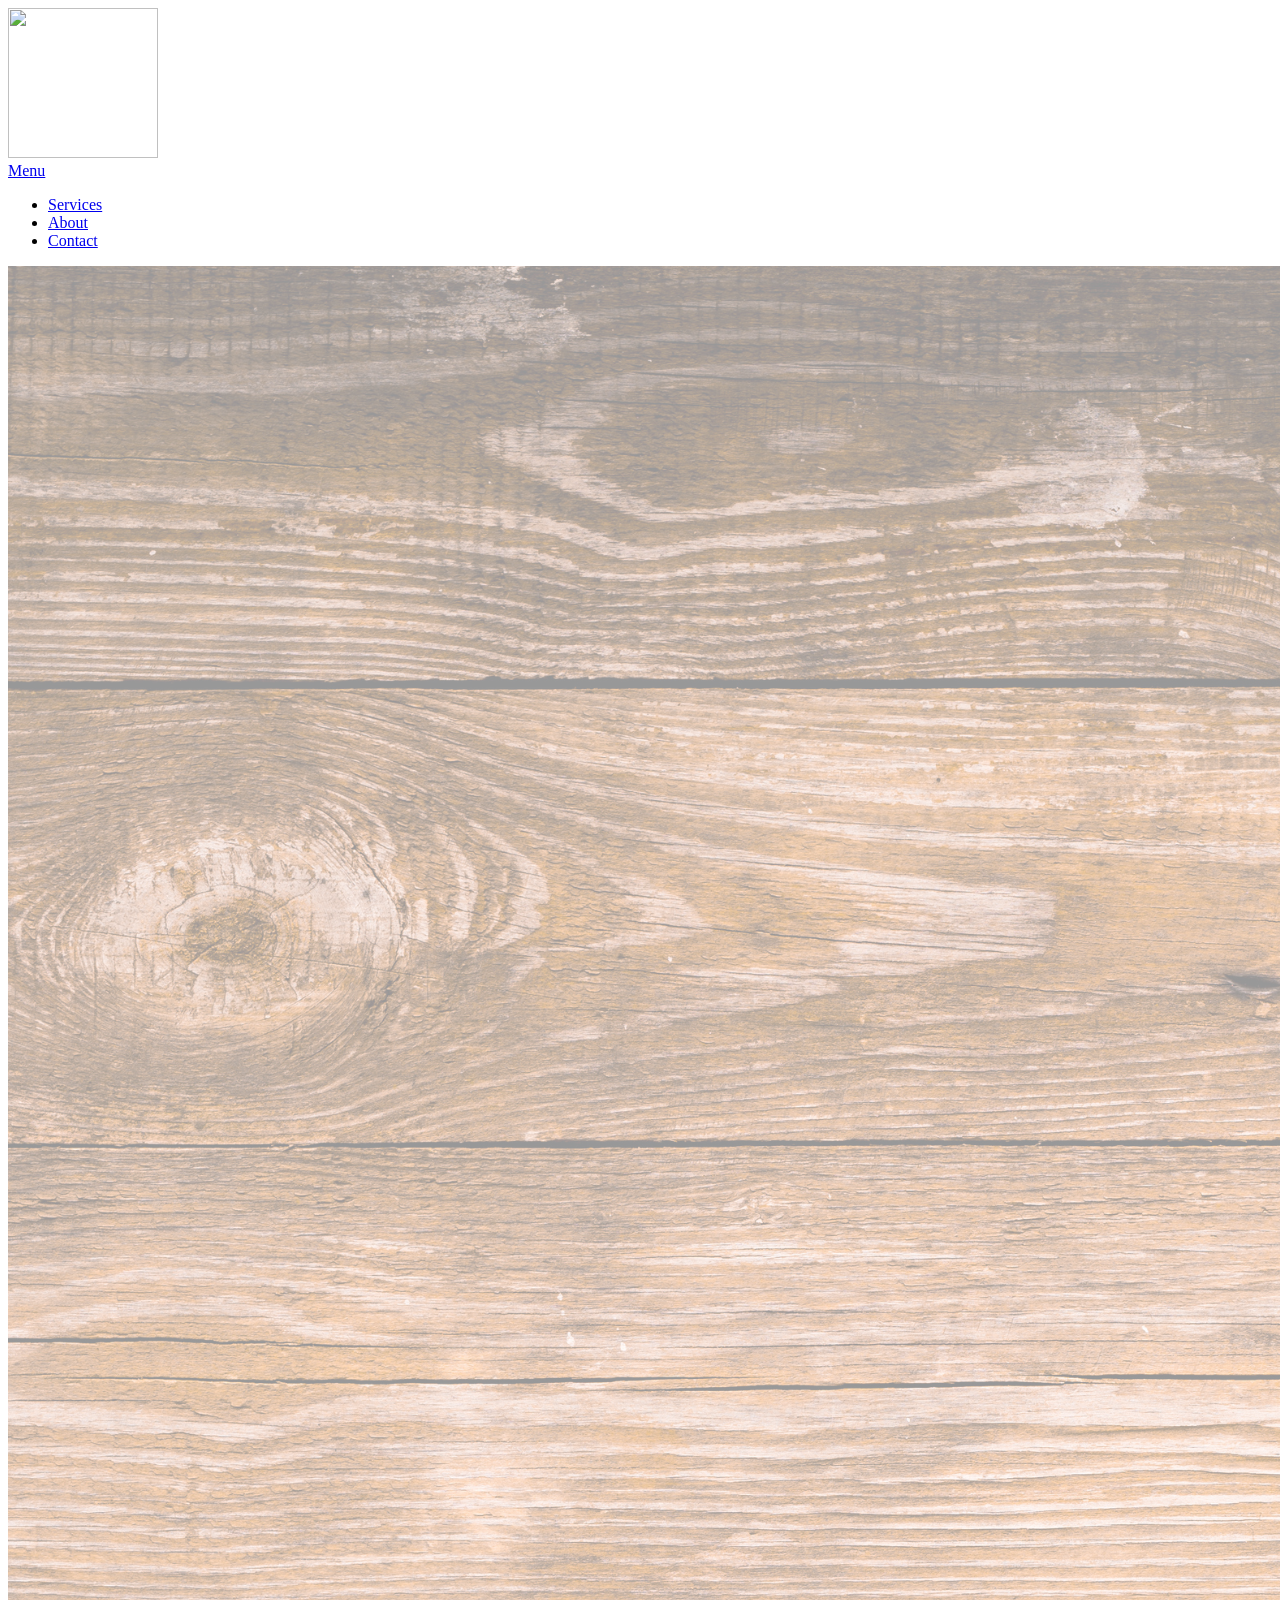
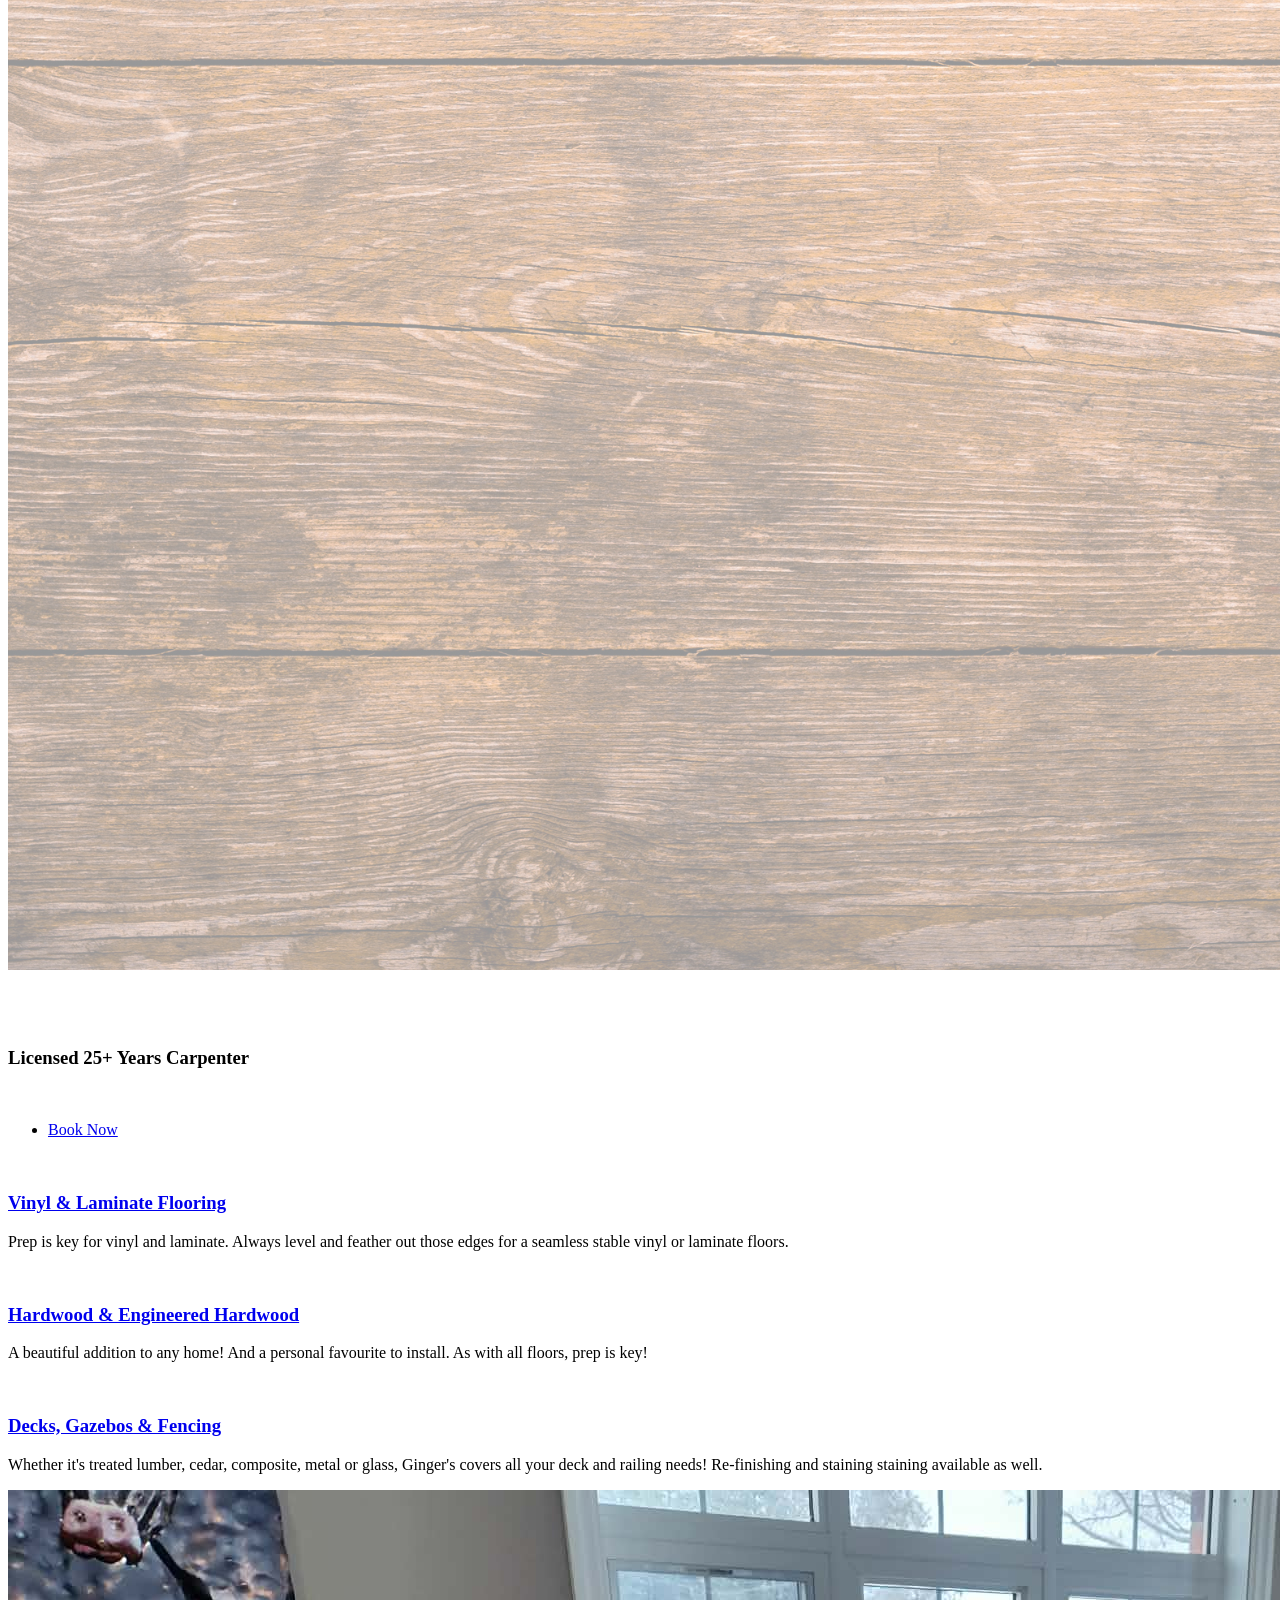
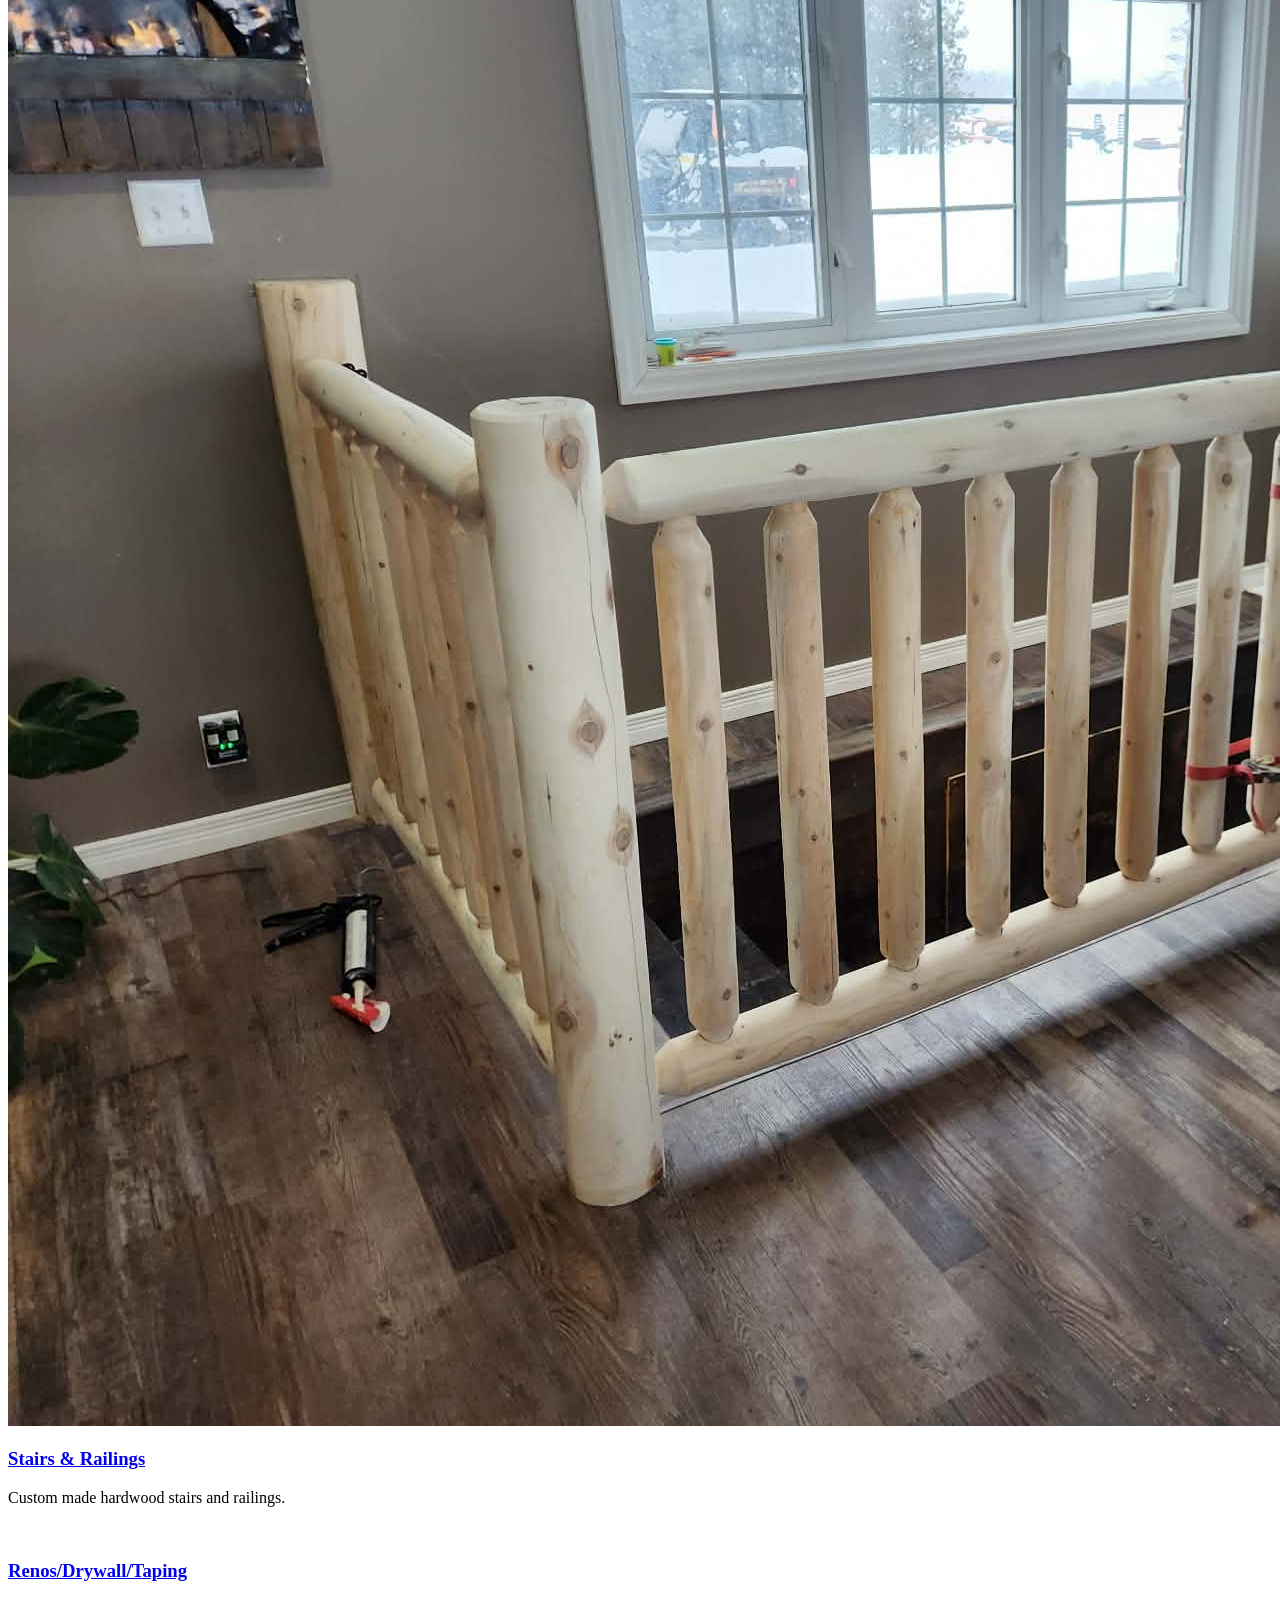
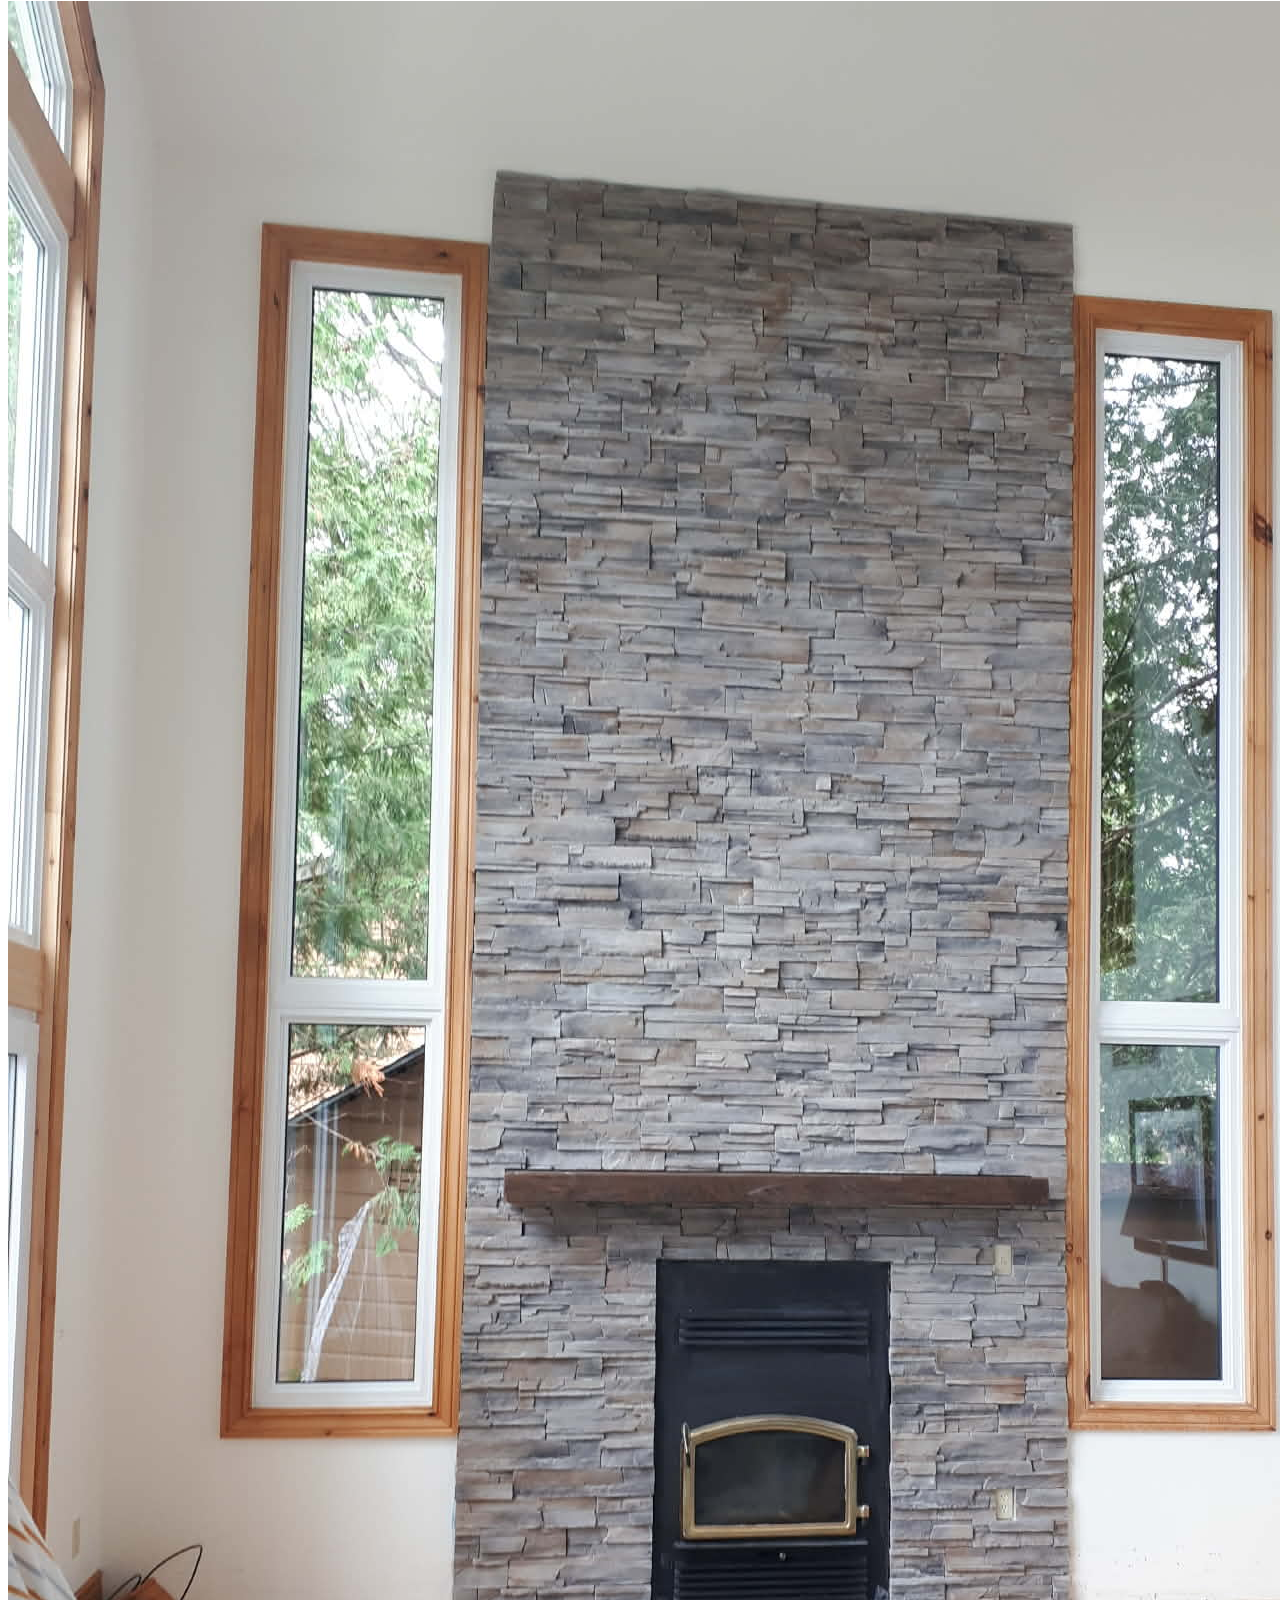
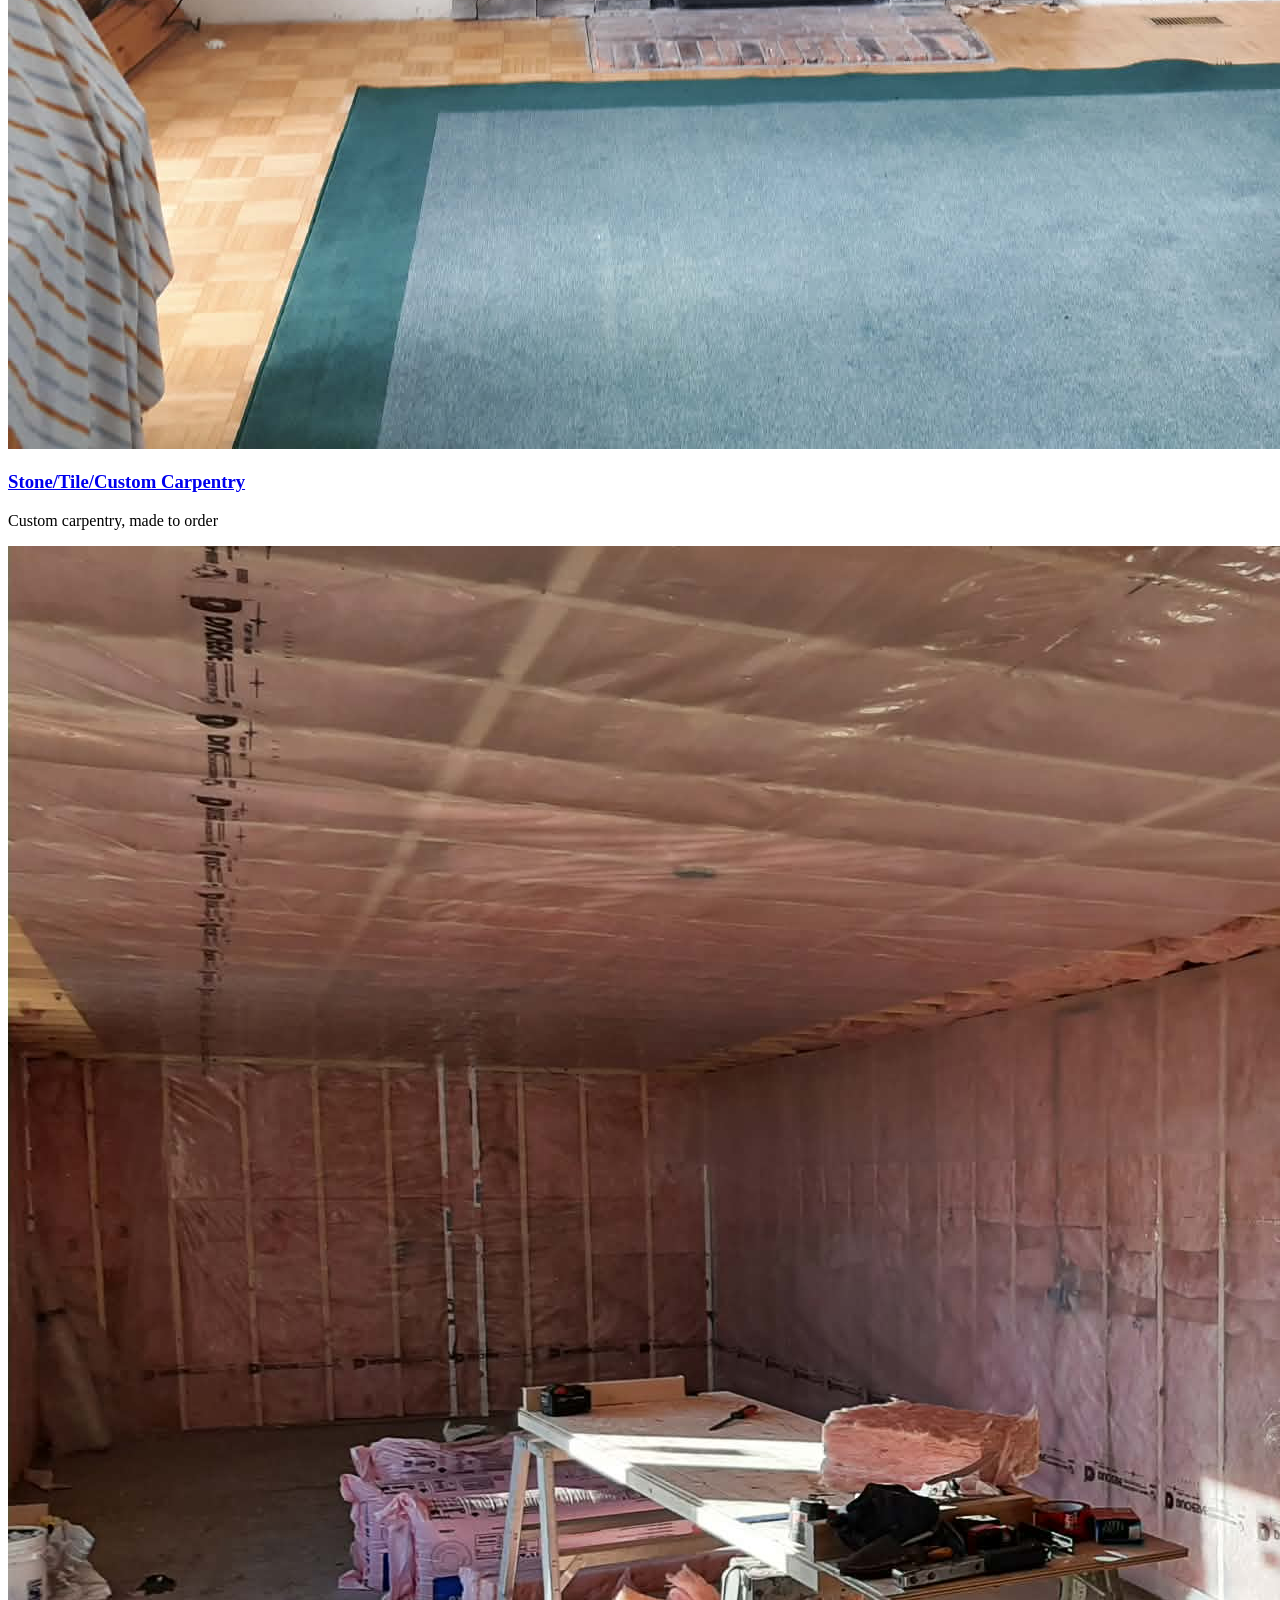
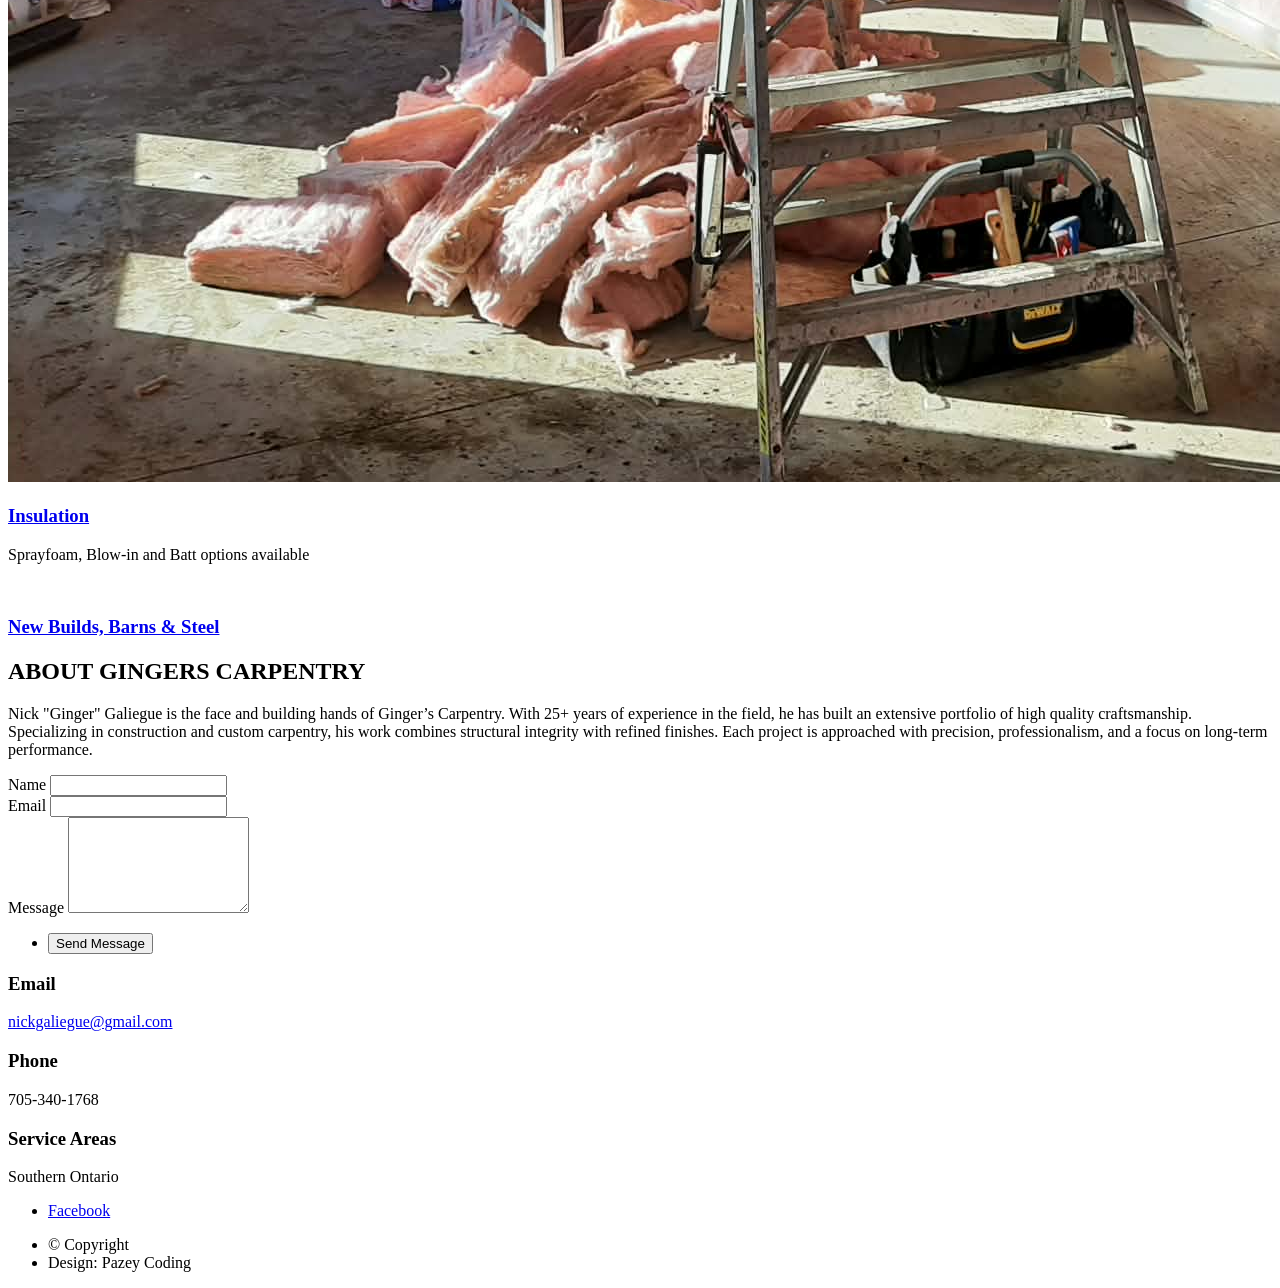
==== index.html @ 7ecbe0d4 "Add files via upload" ====
<!DOCTYPE HTML>

<html>
	<head>
		<title>Ginger's Carpentry</title>
		<meta charset="utf-8" />
		<meta name="viewport" content="width=device-width, initial-scale=1, user-scalable=no" />
		<link rel="stylesheet" href="assets/css/main.css" />
		<noscript><link rel="stylesheet" href="assets/css/noscript.css" /></noscript>
	</head>
	<body class="is-preload">

		<!-- Wrapper -->
			<div id="wrapper">

				<!-- Header -->
					<header id="header" class="alt">
						<img src="gclogo.png" style="width:150px; height:150px">
						<nav>
							<a href="#menu">Menu</a>
						</nav>
					</header>

				<!-- Menu -->
					<nav id="menu">
						<ul class="links">
							<li><a href="index.html">Services</a></li>
							<li><a href="#two">About</a></li>
							<li><a href="#contact">Contact</a></li>
							
						</ul>
					
					</nav>

				<!-- Banner -->
					<section id="banner">
						<div class="inner">
							<span class="image">
										<img src="wood.PNG" style= "opacity:40%;" alt="" />
									</span>
								
							</header>
							<div class="content">
								<br>
								<br>
								<br>
								<h3>Licensed 25+ Years Carpenter
								</h3>
								<br>
								<ul class="actions">
									<li><a href="#contact" class="button next scrolly">Book Now</a></li>
								</ul>
							</div>
						</div>
					</section>

				<!-- Main -->
					<div id="main">

						<!-- One -->
							<section id="one" class="tiles">
								<article>
									<span class="image">
										<img src="flooring1.jpg" alt="" />
									</span>
									<header class="major">
										<h3><a href="flooring.html" class="link">Vinyl & Laminate Flooring</a></h3>
										<p>Prep is key for vinyl and laminate. Always level and feather out those edges for a seamless stable vinyl or  laminate floors.</p>
									</header>
								</article>
								<article>
									<span class="image">
										<img src="hw1.jpg" alt="" />
									</span>
									<header class="major">
										<h3><a href="hardwood.html" class="link">Hardwood & Engineered Hardwood</a></h3>
										<p>A beautiful addition to any home! And a personal favourite to install. As with all floors, prep is key!</p>
									</header>
								</article>
								<article>
									<span class="image">
										<img src="d5.jpg" alt="" />
									</span>
									<header class="major">
										<h3><a href="deck.html" class="link">Decks, Gazebos & Fencing</a></h3>
										<p>Whether it's treated lumber, cedar, composite, metal or glass, Ginger's covers all your deck and railing needs!
Re-finishing and staining staining available as well.</p>
									</header>
								</article>
								<article>
									<span class="image">
										<img src="sr2.jpg" alt="" />
									</span>
									<header class="major">
										<h3><a href="stairs.html" class="link">Stairs & Railings</a></h3>
										<p>Custom made hardwood stairs and railings.</p>
									</header>
								</article>
								<article>
									<span class="image">
										<img src="dry8.jpg" alt="" />
									</span>
									<header class="major">
										<h3><a href="deck.html" class="link">Renos/Drywall/Taping </a></h3>
										
									</header>
								</article>
								<article>
									<span class="image">
										<img src="ti1.jpg" alt="" />
									</span>
									<header class="major">
										<h3><a href="tile.html" class="link">Stone/Tile/Custom Carpentry</a></h3>
										<p>Custom carpentry, made to order</p>
									</header>
								</article>
										<article>
									<span class="image">
										<img src="in5.jpg" alt="" />
									</span>
									<header class="major">
										<h3><a href="insulation.html" class="link">Insulation </a></h3>
										<p>Sprayfoam, Blow-in and Batt options available</p>
									</header>
								</article>
								<article>
									<span class="image">
										<img src="ba10.jpg" alt="" />
									</span>
									<header class="major">
										<h3><a href="barn.html" class="link">New Builds, Barns & Steel</a></h3>
										
									</header>
								</article>
								
							</section>

						<!-- Two -->
							<section id="two">
								<div class="inner">
									<header class="major">
										<h2>ABOUT GINGERS CARPENTRY</h2>
									</header>
									<p>Nick "Ginger" Galiegue is the face and building hands of Ginger’s Carpentry. With 25+ years of experience in the field, he has built an extensive portfolio of high quality craftsmanship.
Specializing in construction and custom carpentry, his work combines structural integrity with refined finishes. Each project is approached with precision, professionalism, and a focus on long-term performance.</p>
									
								</div>
							</section>

					</div>

				<!-- Contact -->
					<section id="contact">
						<div class="inner">
							<section>
								 <form action="mailto: nickgaliegue@gmail.com" method="post" enctype="text/plain">
									<div class="fields">
										<div class="field half">
											<label for="name">Name</label>
											<input type="text" name="name" id="name" />
										</div>
										<div class="field half">
											<label for="email">Email</label>
											<input type="text" name="email" id="email" />
										</div>
										<div class="field">
											<label for="message">Message</label>
											<textarea name="message" id="message" rows="6"></textarea>
										</div>
									</div>
									<ul class="actions">
										<li><input type="submit" value="Send Message" class="primary" /></li>
										
									</ul>
								</form>
							</section>
							<section class="split">
								<section>
									<div class="contact-method">
										<span class="icon solid alt fa-envelope"></span>
										<h3>Email</h3>
										<a href="#">nickgaliegue@gmail.com</a>
									</div>
								</section>
								<section>
									<div class="contact-method">
										<span class="icon solid alt fa-phone"></span>
										<h3>Phone</h3>
										<span>705-340-1768 </span>
									</div>
								</section>
								<section>
									<div class="contact-method">
										<span class="icon solid alt fa-home"></span>
										<h3>Service Areas</h3>
										<span>Southern Ontario<br />
									</span>
									</div>
								</section>
							</section>
						</div>
					</section>

				<!-- Footer -->
					<footer id="footer">
						<div class="inner">
							<ul class="icons">
							
								<li><a href="https://www.facebook.com/gingerscarpentry" class="icon brands alt fa-facebook-f"><span class="label">Facebook</span></a></li>
								
								
							</ul>
							<ul class="copyright">
								<li>&copy; Copyright</li><li>Design: Pazey Coding</li>
							</ul>
						</div>
					</footer>

			</div>

		<!-- Scripts -->
			<script src="assets/js/jquery.min.js"></script>
			<script src="assets/js/jquery.scrolly.min.js"></script>
			<script src="assets/js/jquery.scrollex.min.js"></script>
			<script src="assets/js/browser.min.js"></script>
			<script src="assets/js/breakpoints.min.js"></script>
			<script src="assets/js/util.js"></script>
			<script src="assets/js/main.js"></script>

	</body>
</html>
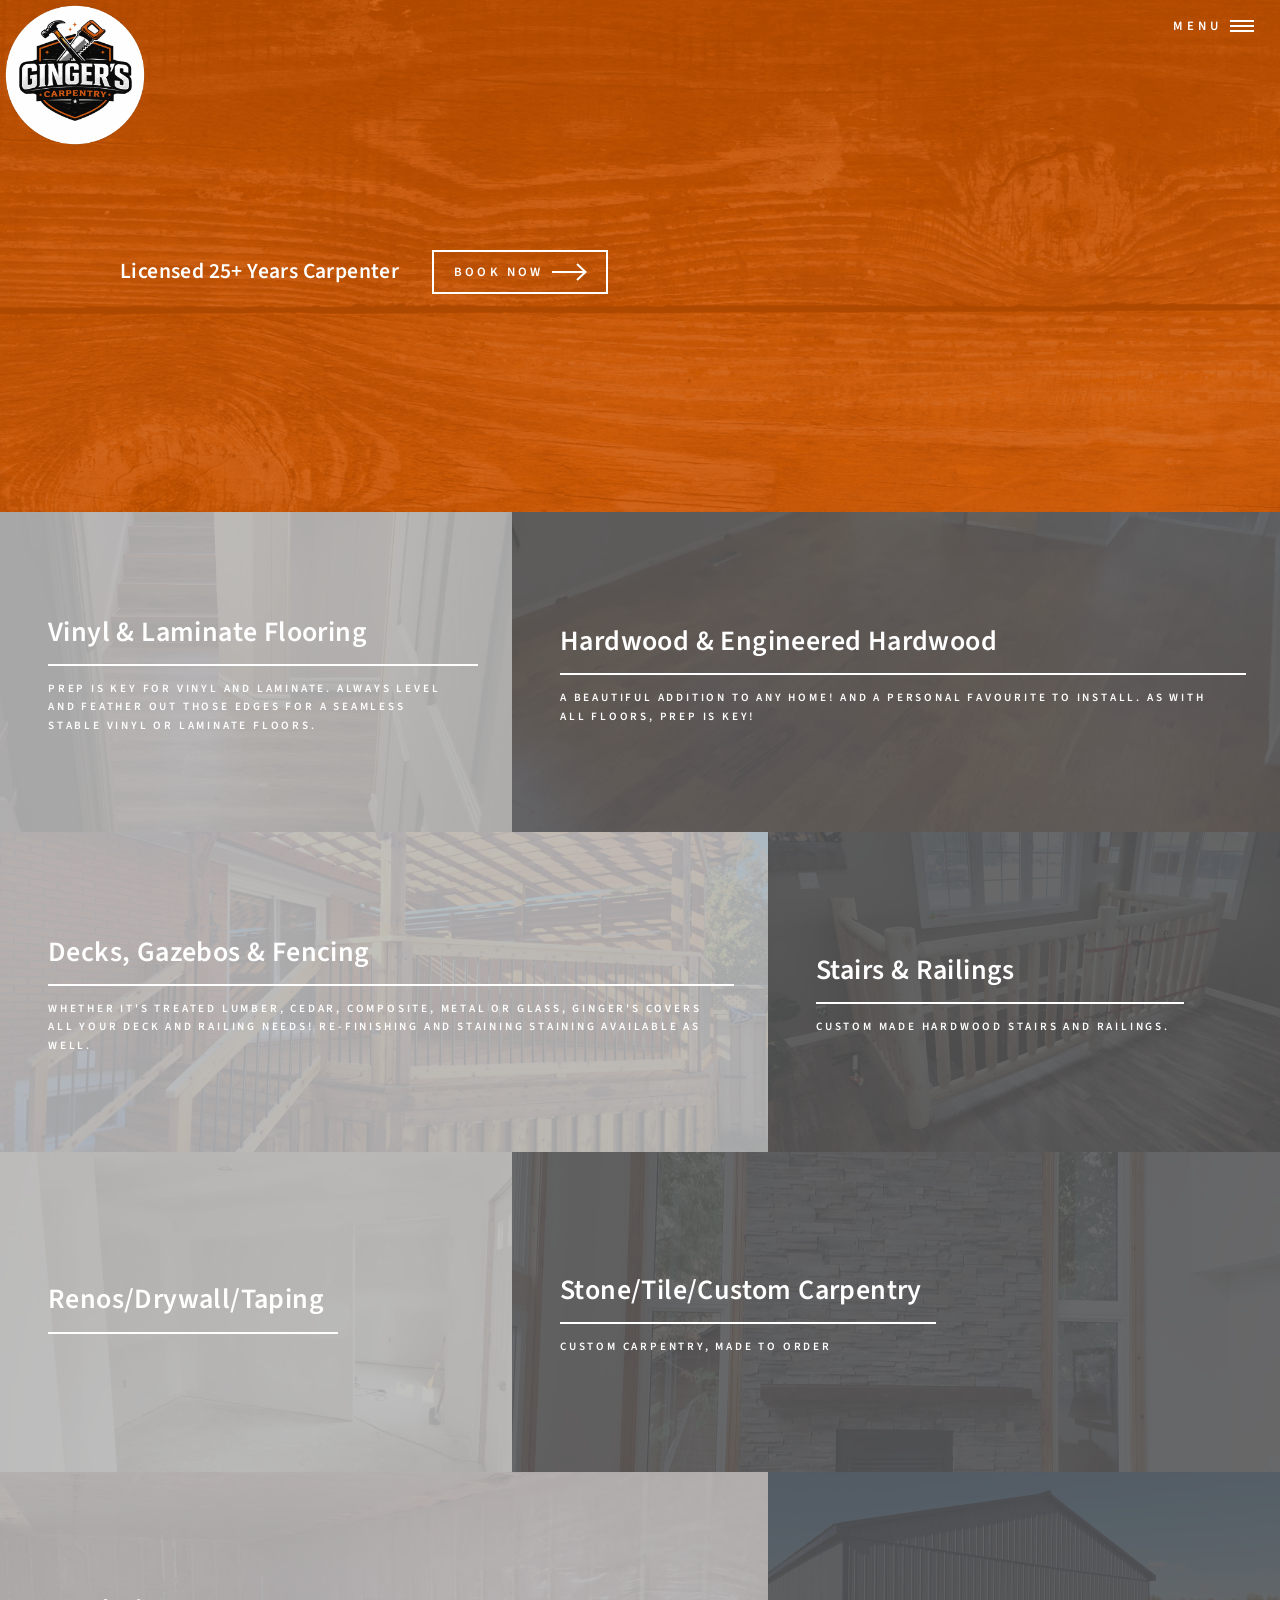
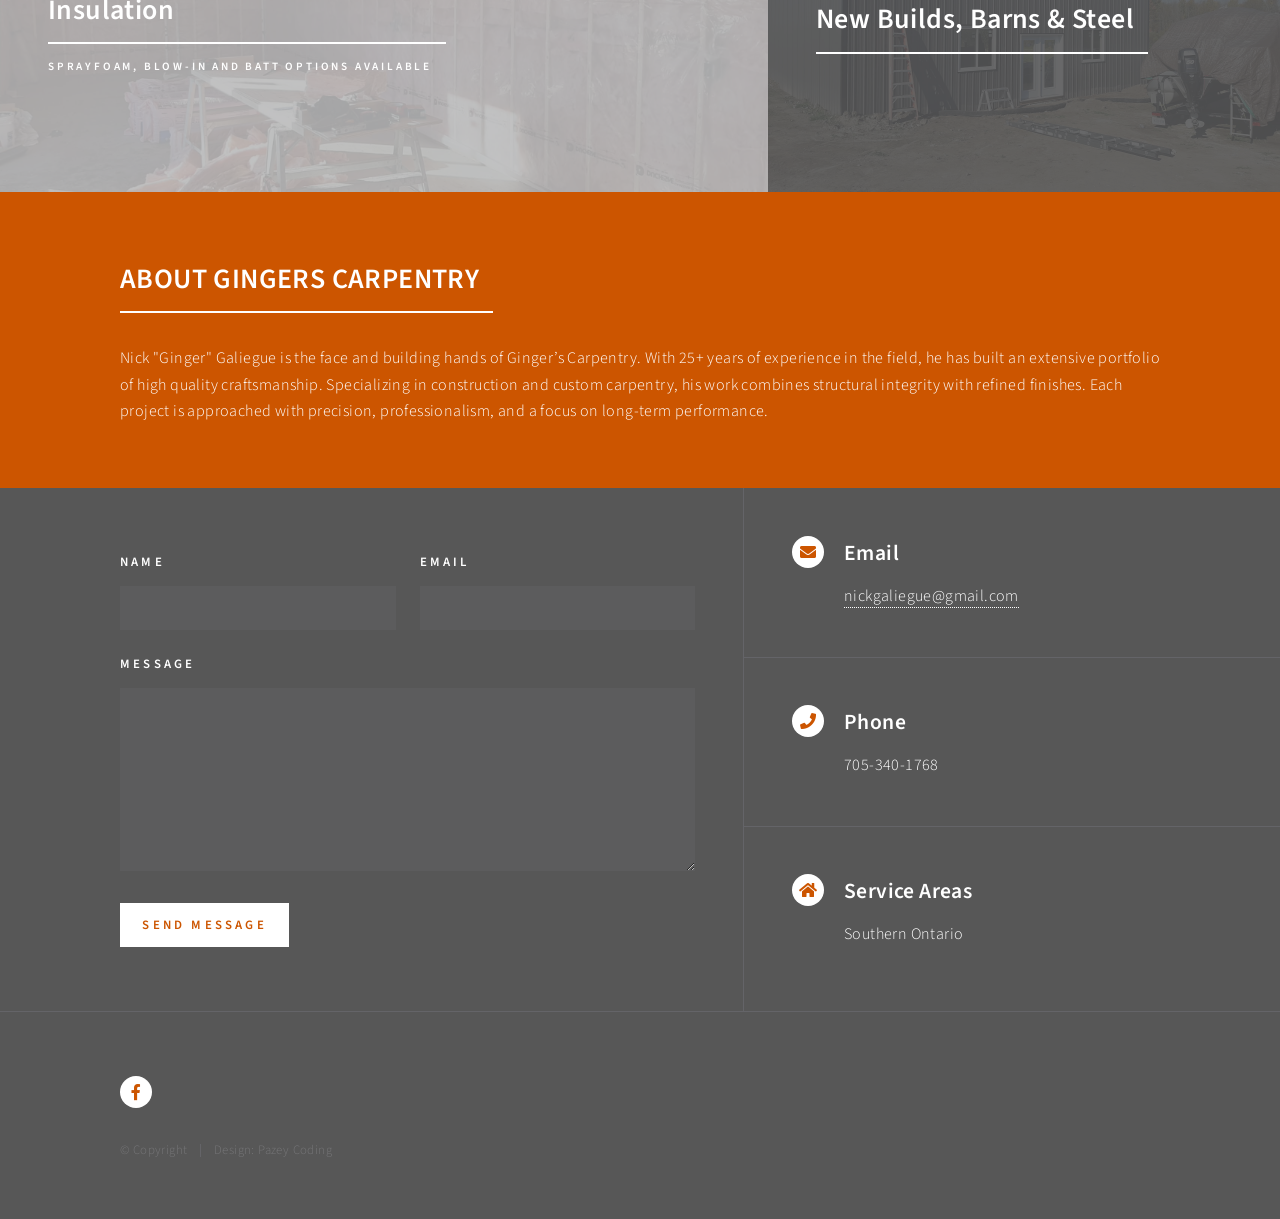
==== commit 612641ae: "Update index.html" ====
--- a/index.html
+++ b/index.html
@@ -101,7 +101,7 @@
 										<img src="dry8.jpg" alt="" />
 									</span>
 									<header class="major">
-										<h3><a href="deck.html" class="link">Renos/Drywall/Taping </a></h3>
+										<h3><a href="dry.html" class="link">Renos/Drywall/Taping </a></h3>
 										
 									</header>
 								</article>
@@ -228,4 +228,4 @@
 			<script src="assets/js/main.js"></script>
 
 	</body>
-</html>+</html>
--- a/assets/css/main.css
+++ b/assets/css/main.css
@@ -0,0 +1,3952 @@
+@import url(fontawesome-all.min.css);
+@import url("https://fonts.googleapis.com/css?family=Source+Sans+Pro:300,300italic,600,600italic");
+
+/*
+	Forty by HTML5 UP
+	html5up.net | @ajlkn
+	Free for personal and commercial use under the CCA 3.0 license (html5up.net/license)
+*/
+
+html, body, div, span, applet, object,
+iframe, h1, h2, h3, h4, h5, h6, p, blockquote,
+pre, a, abbr, acronym, address, big, cite,
+code, del, dfn, em, img, ins, kbd, q, s, samp,
+small, strike, strong, sub, sup, tt, var, b,
+u, i, center, dl, dt, dd, ol, ul, li, fieldset,
+form, label, legend, table, caption, tbody,
+tfoot, thead, tr, th, td, article, aside,
+canvas, details, embed, figure, figcaption,
+footer, header, hgroup, menu, nav, output, ruby,
+section, summary, time, mark, audio, video {
+	margin: 0;
+	padding: 0;
+	border: 0;
+	font-size: 100%;
+	font: inherit;
+	vertical-align: baseline;}
+
+article, aside, details, figcaption, figure,
+footer, header, hgroup, menu, nav, section {
+	display: block;}
+
+body {
+	line-height: 1;
+}
+
+ol, ul {
+	list-style: none;
+}
+
+blockquote, q {
+	quotes: none;
+}
+
+	blockquote:before, blockquote:after, q:before, q:after {
+		content: '';
+		content: none;
+	}
+
+table {
+	border-collapse: collapse;
+	border-spacing: 0;
+}
+
+body {
+	-webkit-text-size-adjust: none;
+}
+
+mark {
+	background-color: transparent;
+	color: inherit;
+}
+
+input::-moz-focus-inner {
+	border: 0;
+	padding: 0;
+}
+
+input, select, textarea {
+	-moz-appearance: none;
+	-webkit-appearance: none;
+	-ms-appearance: none;
+	appearance: none;
+}
+
+/* Basic */
+
+	@-ms-viewport {
+		width: device-width;
+	}
+
+	body {
+		-ms-overflow-style: scrollbar;
+	}
+
+	@media screen and (max-width: 480px) {
+
+		html, body {
+			min-width: 320px;
+		}
+
+	}
+
+	html {
+		box-sizing: border-box;
+	}
+
+	*, *:before, *:after {
+		box-sizing: inherit;
+	}
+
+	body {
+		background: #575757;
+	}
+
+		body.is-preload *, body.is-preload *:before, body.is-preload *:after {
+			-moz-animation: none !important;
+			-webkit-animation: none !important;
+			-ms-animation: none !important;
+			animation: none !important;
+			-moz-transition: none !important;
+			-webkit-transition: none !important;
+			-ms-transition: none !important;
+			transition: none !important;
+		}
+
+/* Type */
+
+	body, input, select, textarea {
+		color: #ffffff;
+		font-family: "Source Sans Pro", Helvetica, sans-serif;
+		font-size: 17pt;
+		font-weight: 300;
+		letter-spacing: 0.025em;
+		line-height: 1.65;
+	}
+
+		@media screen and (max-width: 1680px) {
+
+			body, input, select, textarea {
+				font-size: 14pt;
+			}
+
+		}
+
+		@media screen and (max-width: 1280px) {
+
+			body, input, select, textarea {
+				font-size: 12pt;
+			}
+
+		}
+
+		@media screen and (max-width: 360px) {
+
+			body, input, select, textarea {
+				font-size: 11pt;
+			}
+
+		}
+
+	a {
+		-moz-transition: color 0.2s ease-in-out, border-bottom-color 0.2s ease-in-out;
+		-webkit-transition: color 0.2s ease-in-out, border-bottom-color 0.2s ease-in-out;
+		-ms-transition: color 0.2s ease-in-out, border-bottom-color 0.2s ease-in-out;
+		transition: color 0.2s ease-in-out, border-bottom-color 0.2s ease-in-out;
+		border-bottom: dotted 1px;
+		color: inherit;
+		text-decoration: none;
+	}
+
+		a:hover {
+			border-bottom-color: transparent;
+			color: #CC5500 !important;
+		}
+
+		a:active {
+			color: #CC5500 !important;
+		}
+
+	strong, b {
+		color: #ffffff;
+		font-weight: 600;
+	}
+
+	em, i {
+		font-style: italic;
+	}
+
+	p {
+		margin: 0 0 2em 0;
+	}
+
+	h1, h2, h3, h4, h5, h6 {
+		color: #ffffff;
+		font-weight: 600;
+		line-height: 1.65;
+		margin: 0 0 1em 0;
+	}
+
+		h1 a, h2 a, h3 a, h4 a, h5 a, h6 a {
+			color: inherit;
+			border-bottom: 0;
+		}
+
+	h1 {
+		font-size: 2.5em;
+	}
+
+	h2 {
+		font-size: 1.75em;
+	}
+
+	h3 {
+		font-size: 1.35em;
+	}
+
+	h4 {
+		font-size: 1.1em;
+	}
+
+	h5 {
+		font-size: 0.9em;
+	}
+
+	h6 {
+		font-size: 0.7em;
+	}
+
+	@media screen and (max-width: 736px) {
+
+		h1 {
+			font-size: 2em;
+		}
+
+		h2 {
+			font-size: 1.5em;
+		}
+
+		h3 {
+			font-size: 1.25em;
+		}
+
+	}
+
+	sub {
+		font-size: 0.8em;
+		position: relative;
+		top: 0.5em;
+	}
+
+	sup {
+		font-size: 0.8em;
+		position: relative;
+		top: -0.5em;
+	}
+
+	blockquote {
+		border-left: solid 4px rgba(212, 212, 255, 0.1);
+		font-style: italic;
+		margin: 0 0 2em 0;
+		padding: 0.5em 0 0.5em 2em;
+	}
+
+	code {
+		background: rgba(212, 212, 255, 0.035);
+		font-family: "Courier New", monospace;
+		font-size: 0.9em;
+		margin: 0 0.25em;
+		padding: 0.25em 0.65em;
+	}
+
+	pre {
+		-webkit-overflow-scrolling: touch;
+		font-family: "Courier New", monospace;
+		font-size: 0.9em;
+		margin: 0 0 2em 0;
+	}
+
+		pre code {
+			display: block;
+			line-height: 1.75;
+			padding: 1em 1.5em;
+			overflow-x: auto;
+		}
+
+	hr {
+		border: 0;
+		border-bottom: solid 1px rgba(212, 212, 255, 0.1);
+		margin: 2em 0;
+	}
+
+		hr.major {
+			margin: 3em 0;
+		}
+
+	.align-left {
+		text-align: left;
+	}
+
+	.align-center {
+		text-align: center;
+	}
+
+	.align-right {
+		text-align: right;
+	}
+
+/* Row */
+
+	.row {
+		display: flex;
+		flex-wrap: wrap;
+		box-sizing: border-box;
+		align-items: stretch;
+	}
+
+		.row > * {
+			box-sizing: border-box;
+		}
+
+		.row.gtr-uniform > * > :last-child {
+			margin-bottom: 0;
+		}
+
+		.row.aln-left {
+			justify-content: flex-start;
+		}
+
+		.row.aln-center {
+			justify-content: center;
+		}
+
+		.row.aln-right {
+			justify-content: flex-end;
+		}
+
+		.row.aln-top {
+			align-items: flex-start;
+		}
+
+		.row.aln-middle {
+			align-items: center;
+		}
+
+		.row.aln-bottom {
+			align-items: flex-end;
+		}
+
+		.row > .imp {
+			order: -1;
+		}
+
+		.row > .col-1 {
+			width: 8.33333%;
+		}
+
+		.row > .off-1 {
+			margin-left: 8.33333%;
+		}
+
+		.row > .col-2 {
+			width: 16.66667%;
+		}
+
+		.row > .off-2 {
+			margin-left: 16.66667%;
+		}
+
+		.row > .col-3 {
+			width: 25%;
+		}
+
+		.row > .off-3 {
+			margin-left: 25%;
+		}
+
+		.row > .col-4 {
+			width: 33.33333%;
+		}
+
+		.row > .off-4 {
+			margin-left: 33.33333%;
+		}
+
+		.row > .col-5 {
+			width: 41.66667%;
+		}
+
+		.row > .off-5 {
+			margin-left: 41.66667%;
+		}
+
+		.row > .col-6 {
+			width: 50%;
+		}
+
+		.row > .off-6 {
+			margin-left: 50%;
+		}
+
+		.row > .col-7 {
+			width: 58.33333%;
+		}
+
+		.row > .off-7 {
+			margin-left: 58.33333%;
+		}
+
+		.row > .col-8 {
+			width: 66.66667%;
+		}
+
+		.row > .off-8 {
+			margin-left: 66.66667%;
+		}
+
+		.row > .col-9 {
+			width: 75%;
+		}
+
+		.row > .off-9 {
+			margin-left: 75%;
+		}
+
+		.row > .col-10 {
+			width: 83.33333%;
+		}
+
+		.row > .off-10 {
+			margin-left: 83.33333%;
+		}
+
+		.row > .col-11 {
+			width: 91.66667%;
+		}
+
+		.row > .off-11 {
+			margin-left: 91.66667%;
+		}
+
+		.row > .col-12 {
+			width: 100%;
+		}
+
+		.row > .off-12 {
+			margin-left: 100%;
+		}
+
+		.row.gtr-0 {
+			margin-top: 0;
+			margin-left: 0em;
+		}
+
+			.row.gtr-0 > * {
+				padding: 0 0 0 0em;
+			}
+
+			.row.gtr-0.gtr-uniform {
+				margin-top: 0em;
+			}
+
+				.row.gtr-0.gtr-uniform > * {
+					padding-top: 0em;
+				}
+
+		.row.gtr-25 {
+			margin-top: 0;
+			margin-left: -0.5em;
+		}
+
+			.row.gtr-25 > * {
+				padding: 0 0 0 0.5em;
+			}
+
+			.row.gtr-25.gtr-uniform {
+				margin-top: -0.5em;
+			}
+
+				.row.gtr-25.gtr-uniform > * {
+					padding-top: 0.5em;
+				}
+
+		.row.gtr-50 {
+			margin-top: 0;
+			margin-left: -1em;
+		}
+
+			.row.gtr-50 > * {
+				padding: 0 0 0 1em;
+			}
+
+			.row.gtr-50.gtr-uniform {
+				margin-top: -1em;
+			}
+
+				.row.gtr-50.gtr-uniform > * {
+					padding-top: 1em;
+				}
+
+		.row {
+			margin-top: 0;
+			margin-left: -2em;
+		}
+
+			.row > * {
+				padding: 0 0 0 2em;
+			}
+
+			.row.gtr-uniform {
+				margin-top: -2em;
+			}
+
+				.row.gtr-uniform > * {
+					padding-top: 2em;
+				}
+
+		.row.gtr-150 {
+			margin-top: 0;
+			margin-left: -3em;
+		}
+
+			.row.gtr-150 > * {
+				padding: 0 0 0 3em;
+			}
+
+			.row.gtr-150.gtr-uniform {
+				margin-top: -3em;
+			}
+
+				.row.gtr-150.gtr-uniform > * {
+					padding-top: 3em;
+				}
+
+		.row.gtr-200 {
+			margin-top: 0;
+			margin-left: -4em;
+		}
+
+			.row.gtr-200 > * {
+				padding: 0 0 0 4em;
+			}
+
+			.row.gtr-200.gtr-uniform {
+				margin-top: -4em;
+			}
+
+				.row.gtr-200.gtr-uniform > * {
+					padding-top: 4em;
+				}
+
+		@media screen and (max-width: 1680px) {
+
+			.row {
+				display: flex;
+				flex-wrap: wrap;
+				box-sizing: border-box;
+				align-items: stretch;
+			}
+
+				.row > * {
+					box-sizing: border-box;
+				}
+
+				.row.gtr-uniform > * > :last-child {
+					margin-bottom: 0;
+				}
+
+				.row.aln-left {
+					justify-content: flex-start;
+				}
+
+				.row.aln-center {
+					justify-content: center;
+				}
+
+				.row.aln-right {
+					justify-content: flex-end;
+				}
+
+				.row.aln-top {
+					align-items: flex-start;
+				}
+
+				.row.aln-middle {
+					align-items: center;
+				}
+
+				.row.aln-bottom {
+					align-items: flex-end;
+				}
+
+				.row > .imp-xlarge {
+					order: -1;
+				}
+
+				.row > .col-1-xlarge {
+					width: 8.33333%;
+				}
+
+				.row > .off-1-xlarge {
+					margin-left: 8.33333%;
+				}
+
+				.row > .col-2-xlarge {
+					width: 16.66667%;
+				}
+
+				.row > .off-2-xlarge {
+					margin-left: 16.66667%;
+				}
+
+				.row > .col-3-xlarge {
+					width: 25%;
+				}
+
+				.row > .off-3-xlarge {
+					margin-left: 25%;
+				}
+
+				.row > .col-4-xlarge {
+					width: 33.33333%;
+				}
+
+				.row > .off-4-xlarge {
+					margin-left: 33.33333%;
+				}
+
+				.row > .col-5-xlarge {
+					width: 41.66667%;
+				}
+
+				.row > .off-5-xlarge {
+					margin-left: 41.66667%;
+				}
+
+				.row > .col-6-xlarge {
+					width: 50%;
+				}
+
+				.row > .off-6-xlarge {
+					margin-left: 50%;
+				}
+
+				.row > .col-7-xlarge {
+					width: 58.33333%;
+				}
+
+				.row > .off-7-xlarge {
+					margin-left: 58.33333%;
+				}
+
+				.row > .col-8-xlarge {
+					width: 66.66667%;
+				}
+
+				.row > .off-8-xlarge {
+					margin-left: 66.66667%;
+				}
+
+				.row > .col-9-xlarge {
+					width: 75%;
+				}
+
+				.row > .off-9-xlarge {
+					margin-left: 75%;
+				}
+
+				.row > .col-10-xlarge {
+					width: 83.33333%;
+				}
+
+				.row > .off-10-xlarge {
+					margin-left: 83.33333%;
+				}
+
+				.row > .col-11-xlarge {
+					width: 91.66667%;
+				}
+
+				.row > .off-11-xlarge {
+					margin-left: 91.66667%;
+				}
+
+				.row > .col-12-xlarge {
+					width: 100%;
+				}
+
+				.row > .off-12-xlarge {
+					margin-left: 100%;
+				}
+
+				.row.gtr-0 {
+					margin-top: 0;
+					margin-left: 0em;
+				}
+
+					.row.gtr-0 > * {
+						padding: 0 0 0 0em;
+					}
+
+					.row.gtr-0.gtr-uniform {
+						margin-top: 0em;
+					}
+
+						.row.gtr-0.gtr-uniform > * {
+							padding-top: 0em;
+						}
+
+				.row.gtr-25 {
+					margin-top: 0;
+					margin-left: -0.5em;
+				}
+
+					.row.gtr-25 > * {
+						padding: 0 0 0 0.5em;
+					}
+
+					.row.gtr-25.gtr-uniform {
+						margin-top: -0.5em;
+					}
+
+						.row.gtr-25.gtr-uniform > * {
+							padding-top: 0.5em;
+						}
+
+				.row.gtr-50 {
+					margin-top: 0;
+					margin-left: -1em;
+				}
+
+					.row.gtr-50 > * {
+						padding: 0 0 0 1em;
+					}
+
+					.row.gtr-50.gtr-uniform {
+						margin-top: -1em;
+					}
+
+						.row.gtr-50.gtr-uniform > * {
+							padding-top: 1em;
+						}
+
+				.row {
+					margin-top: 0;
+					margin-left: -2em;
+				}
+
+					.row > * {
+						padding: 0 0 0 2em;
+					}
+
+					.row.gtr-uniform {
+						margin-top: -2em;
+					}
+
+						.row.gtr-uniform > * {
+							padding-top: 2em;
+						}
+
+				.row.gtr-150 {
+					margin-top: 0;
+					margin-left: -3em;
+				}
+
+					.row.gtr-150 > * {
+						padding: 0 0 0 3em;
+					}
+
+					.row.gtr-150.gtr-uniform {
+						margin-top: -3em;
+					}
+
+						.row.gtr-150.gtr-uniform > * {
+							padding-top: 3em;
+						}
+
+				.row.gtr-200 {
+					margin-top: 0;
+					margin-left: -4em;
+				}
+
+					.row.gtr-200 > * {
+						padding: 0 0 0 4em;
+					}
+
+					.row.gtr-200.gtr-uniform {
+						margin-top: -4em;
+					}
+
+						.row.gtr-200.gtr-uniform > * {
+							padding-top: 4em;
+						}
+
+		}
+
+		@media screen and (max-width: 1280px) {
+
+			.row {
+				display: flex;
+				flex-wrap: wrap;
+				box-sizing: border-box;
+				align-items: stretch;
+			}
+
+				.row > * {
+					box-sizing: border-box;
+				}
+
+				.row.gtr-uniform > * > :last-child {
+					margin-bottom: 0;
+				}
+
+				.row.aln-left {
+					justify-content: flex-start;
+				}
+
+				.row.aln-center {
+					justify-content: center;
+				}
+
+				.row.aln-right {
+					justify-content: flex-end;
+				}
+
+				.row.aln-top {
+					align-items: flex-start;
+				}
+
+				.row.aln-middle {
+					align-items: center;
+				}
+
+				.row.aln-bottom {
+					align-items: flex-end;
+				}
+
+				.row > .imp-large {
+					order: -1;
+				}
+
+				.row > .col-1-large {
+					width: 8.33333%;
+				}
+
+				.row > .off-1-large {
+					margin-left: 8.33333%;
+				}
+
+				.row > .col-2-large {
+					width: 16.66667%;
+				}
+
+				.row > .off-2-large {
+					margin-left: 16.66667%;
+				}
+
+				.row > .col-3-large {
+					width: 25%;
+				}
+
+				.row > .off-3-large {
+					margin-left: 25%;
+				}
+
+				.row > .col-4-large {
+					width: 33.33333%;
+				}
+
+				.row > .off-4-large {
+					margin-left: 33.33333%;
+				}
+
+				.row > .col-5-large {
+					width: 41.66667%;
+				}
+
+				.row > .off-5-large {
+					margin-left: 41.66667%;
+				}
+
+				.row > .col-6-large {
+					width: 50%;
+				}
+
+				.row > .off-6-large {
+					margin-left: 50%;
+				}
+
+				.row > .col-7-large {
+					width: 58.33333%;
+				}
+
+				.row > .off-7-large {
+					margin-left: 58.33333%;
+				}
+
+				.row > .col-8-large {
+					width: 66.66667%;
+				}
+
+				.row > .off-8-large {
+					margin-left: 66.66667%;
+				}
+
+				.row > .col-9-large {
+					width: 75%;
+				}
+
+				.row > .off-9-large {
+					margin-left: 75%;
+				}
+
+				.row > .col-10-large {
+					width: 83.33333%;
+				}
+
+				.row > .off-10-large {
+					margin-left: 83.33333%;
+				}
+
+				.row > .col-11-large {
+					width: 91.66667%;
+				}
+
+				.row > .off-11-large {
+					margin-left: 91.66667%;
+				}
+
+				.row > .col-12-large {
+					width: 100%;
+				}
+
+				.row > .off-12-large {
+					margin-left: 100%;
+				}
+
+				.row.gtr-0 {
+					margin-top: 0;
+					margin-left: 0em;
+				}
+
+					.row.gtr-0 > * {
+						padding: 0 0 0 0em;
+					}
+
+					.row.gtr-0.gtr-uniform {
+						margin-top: 0em;
+					}
+
+						.row.gtr-0.gtr-uniform > * {
+							padding-top: 0em;
+						}
+
+				.row.gtr-25 {
+					margin-top: 0;
+					margin-left: -0.375em;
+				}
+
+					.row.gtr-25 > * {
+						padding: 0 0 0 0.375em;
+					}
+
+					.row.gtr-25.gtr-uniform {
+						margin-top: -0.375em;
+					}
+
+						.row.gtr-25.gtr-uniform > * {
+							padding-top: 0.375em;
+						}
+
+				.row.gtr-50 {
+					margin-top: 0;
+					margin-left: -0.75em;
+				}
+
+					.row.gtr-50 > * {
+						padding: 0 0 0 0.75em;
+					}
+
+					.row.gtr-50.gtr-uniform {
+						margin-top: -0.75em;
+					}
+
+						.row.gtr-50.gtr-uniform > * {
+							padding-top: 0.75em;
+						}
+
+				.row {
+					margin-top: 0;
+					margin-left: -1.5em;
+				}
+
+					.row > * {
+						padding: 0 0 0 1.5em;
+					}
+
+					.row.gtr-uniform {
+						margin-top: -1.5em;
+					}
+
+						.row.gtr-uniform > * {
+							padding-top: 1.5em;
+						}
+
+				.row.gtr-150 {
+					margin-top: 0;
+					margin-left: -2.25em;
+				}
+
+					.row.gtr-150 > * {
+						padding: 0 0 0 2.25em;
+					}
+
+					.row.gtr-150.gtr-uniform {
+						margin-top: -2.25em;
+					}
+
+						.row.gtr-150.gtr-uniform > * {
+							padding-top: 2.25em;
+						}
+
+				.row.gtr-200 {
+					margin-top: 0;
+					margin-left: -3em;
+				}
+
+					.row.gtr-200 > * {
+						padding: 0 0 0 3em;
+					}
+
+					.row.gtr-200.gtr-uniform {
+						margin-top: -3em;
+					}
+
+						.row.gtr-200.gtr-uniform > * {
+							padding-top: 3em;
+						}
+
+		}
+
+		@media screen and (max-width: 980px) {
+
+			.row {
+				display: flex;
+				flex-wrap: wrap;
+				box-sizing: border-box;
+				align-items: stretch;
+			}
+
+				.row > * {
+					box-sizing: border-box;
+				}
+
+				.row.gtr-uniform > * > :last-child {
+					margin-bottom: 0;
+				}
+
+				.row.aln-left {
+					justify-content: flex-start;
+				}
+
+				.row.aln-center {
+					justify-content: center;
+				}
+
+				.row.aln-right {
+					justify-content: flex-end;
+				}
+
+				.row.aln-top {
+					align-items: flex-start;
+				}
+
+				.row.aln-middle {
+					align-items: center;
+				}
+
+				.row.aln-bottom {
+					align-items: flex-end;
+				}
+
+				.row > .imp-medium {
+					order: -1;
+				}
+
+				.row > .col-1-medium {
+					width: 8.33333%;
+				}
+
+				.row > .off-1-medium {
+					margin-left: 8.33333%;
+				}
+
+				.row > .col-2-medium {
+					width: 16.66667%;
+				}
+
+				.row > .off-2-medium {
+					margin-left: 16.66667%;
+				}
+
+				.row > .col-3-medium {
+					width: 25%;
+				}
+
+				.row > .off-3-medium {
+					margin-left: 25%;
+				}
+
+				.row > .col-4-medium {
+					width: 33.33333%;
+				}
+
+				.row > .off-4-medium {
+					margin-left: 33.33333%;
+				}
+
+				.row > .col-5-medium {
+					width: 41.66667%;
+				}
+
+				.row > .off-5-medium {
+					margin-left: 41.66667%;
+				}
+
+				.row > .col-6-medium {
+					width: 50%;
+				}
+
+				.row > .off-6-medium {
+					margin-left: 50%;
+				}
+
+				.row > .col-7-medium {
+					width: 58.33333%;
+				}
+
+				.row > .off-7-medium {
+					margin-left: 58.33333%;
+				}
+
+				.row > .col-8-medium {
+					width: 66.66667%;
+				}
+
+				.row > .off-8-medium {
+					margin-left: 66.66667%;
+				}
+
+				.row > .col-9-medium {
+					width: 75%;
+				}
+
+				.row > .off-9-medium {
+					margin-left: 75%;
+				}
+
+				.row > .col-10-medium {
+					width: 83.33333%;
+				}
+
+				.row > .off-10-medium {
+					margin-left: 83.33333%;
+				}
+
+				.row > .col-11-medium {
+					width: 91.66667%;
+				}
+
+				.row > .off-11-medium {
+					margin-left: 91.66667%;
+				}
+
+				.row > .col-12-medium {
+					width: 100%;
+				}
+
+				.row > .off-12-medium {
+					margin-left: 100%;
+				}
+
+				.row.gtr-0 {
+					margin-top: 0;
+					margin-left: 0em;
+				}
+
+					.row.gtr-0 > * {
+						padding: 0 0 0 0em;
+					}
+
+					.row.gtr-0.gtr-uniform {
+						margin-top: 0em;
+					}
+
+						.row.gtr-0.gtr-uniform > * {
+							padding-top: 0em;
+						}
+
+				.row.gtr-25 {
+					margin-top: 0;
+					margin-left: -0.375em;
+				}
+
+					.row.gtr-25 > * {
+						padding: 0 0 0 0.375em;
+					}
+
+					.row.gtr-25.gtr-uniform {
+						margin-top: -0.375em;
+					}
+
+						.row.gtr-25.gtr-uniform > * {
+							padding-top: 0.375em;
+						}
+
+				.row.gtr-50 {
+					margin-top: 0;
+					margin-left: -0.75em;
+				}
+
+					.row.gtr-50 > * {
+						padding: 0 0 0 0.75em;
+					}
+
+					.row.gtr-50.gtr-uniform {
+						margin-top: -0.75em;
+					}
+
+						.row.gtr-50.gtr-uniform > * {
+							padding-top: 0.75em;
+						}
+
+				.row {
+					margin-top: 0;
+					margin-left: -1.5em;
+				}
+
+					.row > * {
+						padding: 0 0 0 1.5em;
+					}
+
+					.row.gtr-uniform {
+						margin-top: -1.5em;
+					}
+
+						.row.gtr-uniform > * {
+							padding-top: 1.5em;
+						}
+
+				.row.gtr-150 {
+					margin-top: 0;
+					margin-left: -2.25em;
+				}
+
+					.row.gtr-150 > * {
+						padding: 0 0 0 2.25em;
+					}
+
+					.row.gtr-150.gtr-uniform {
+						margin-top: -2.25em;
+					}
+
+						.row.gtr-150.gtr-uniform > * {
+							padding-top: 2.25em;
+						}
+
+				.row.gtr-200 {
+					margin-top: 0;
+					margin-left: -3em;
+				}
+
+					.row.gtr-200 > * {
+						padding: 0 0 0 3em;
+					}
+
+					.row.gtr-200.gtr-uniform {
+						margin-top: -3em;
+					}
+
+						.row.gtr-200.gtr-uniform > * {
+							padding-top: 3em;
+						}
+
+		}
+
+		@media screen and (max-width: 736px) {
+
+			.row {
+				display: flex;
+				flex-wrap: wrap;
+				box-sizing: border-box;
+				align-items: stretch;
+			}
+
+				.row > * {
+					box-sizing: border-box;
+				}
+
+				.row.gtr-uniform > * > :last-child {
+					margin-bottom: 0;
+				}
+
+				.row.aln-left {
+					justify-content: flex-start;
+				}
+
+				.row.aln-center {
+					justify-content: center;
+				}
+
+				.row.aln-right {
+					justify-content: flex-end;
+				}
+
+				.row.aln-top {
+					align-items: flex-start;
+				}
+
+				.row.aln-middle {
+					align-items: center;
+				}
+
+				.row.aln-bottom {
+					align-items: flex-end;
+				}
+
+				.row > .imp-small {
+					order: -1;
+				}
+
+				.row > .col-1-small {
+					width: 8.33333%;
+				}
+
+				.row > .off-1-small {
+					margin-left: 8.33333%;
+				}
+
+				.row > .col-2-small {
+					width: 16.66667%;
+				}
+
+				.row > .off-2-small {
+					margin-left: 16.66667%;
+				}
+
+				.row > .col-3-small {
+					width: 25%;
+				}
+
+				.row > .off-3-small {
+					margin-left: 25%;
+				}
+
+				.row > .col-4-small {
+					width: 33.33333%;
+				}
+
+				.row > .off-4-small {
+					margin-left: 33.33333%;
+				}
+
+				.row > .col-5-small {
+					width: 41.66667%;
+				}
+
+				.row > .off-5-small {
+					margin-left: 41.66667%;
+				}
+
+				.row > .col-6-small {
+					width: 50%;
+				}
+
+				.row > .off-6-small {
+					margin-left: 50%;
+				}
+
+				.row > .col-7-small {
+					width: 58.33333%;
+				}
+
+				.row > .off-7-small {
+					margin-left: 58.33333%;
+				}
+
+				.row > .col-8-small {
+					width: 66.66667%;
+				}
+
+				.row > .off-8-small {
+					margin-left: 66.66667%;
+				}
+
+				.row > .col-9-small {
+					width: 75%;
+				}
+
+				.row > .off-9-small {
+					margin-left: 75%;
+				}
+
+				.row > .col-10-small {
+					width: 83.33333%;
+				}
+
+				.row > .off-10-small {
+					margin-left: 83.33333%;
+				}
+
+				.row > .col-11-small {
+					width: 91.66667%;
+				}
+
+				.row > .off-11-small {
+					margin-left: 91.66667%;
+				}
+
+				.row > .col-12-small {
+					width: 100%;
+				}
+
+				.row > .off-12-small {
+					margin-left: 100%;
+				}
+
+				.row.gtr-0 {
+					margin-top: 0;
+					margin-left: 0em;
+				}
+
+					.row.gtr-0 > * {
+						padding: 0 0 0 0em;
+					}
+
+					.row.gtr-0.gtr-uniform {
+						margin-top: 0em;
+					}
+
+						.row.gtr-0.gtr-uniform > * {
+							padding-top: 0em;
+						}
+
+				.row.gtr-25 {
+					margin-top: 0;
+					margin-left: -0.3125em;
+				}
+
+					.row.gtr-25 > * {
+						padding: 0 0 0 0.3125em;
+					}
+
+					.row.gtr-25.gtr-uniform {
+						margin-top: -0.3125em;
+					}
+
+						.row.gtr-25.gtr-uniform > * {
+							padding-top: 0.3125em;
+						}
+
+				.row.gtr-50 {
+					margin-top: 0;
+					margin-left: -0.625em;
+				}
+
+					.row.gtr-50 > * {
+						padding: 0 0 0 0.625em;
+					}
+
+					.row.gtr-50.gtr-uniform {
+						margin-top: -0.625em;
+					}
+
+						.row.gtr-50.gtr-uniform > * {
+							padding-top: 0.625em;
+						}
+
+				.row {
+					margin-top: 0;
+					margin-left: -1.25em;
+				}
+
+					.row > * {
+						padding: 0 0 0 1.25em;
+					}
+
+					.row.gtr-uniform {
+						margin-top: -1.25em;
+					}
+
+						.row.gtr-uniform > * {
+							padding-top: 1.25em;
+						}
+
+				.row.gtr-150 {
+					margin-top: 0;
+					margin-left: -1.875em;
+				}
+
+					.row.gtr-150 > * {
+						padding: 0 0 0 1.875em;
+					}
+
+					.row.gtr-150.gtr-uniform {
+						margin-top: -1.875em;
+					}
+
+						.row.gtr-150.gtr-uniform > * {
+							padding-top: 1.875em;
+						}
+
+				.row.gtr-200 {
+					margin-top: 0;
+					margin-left: -2.5em;
+				}
+
+					.row.gtr-200 > * {
+						padding: 0 0 0 2.5em;
+					}
+
+					.row.gtr-200.gtr-uniform {
+						margin-top: -2.5em;
+					}
+
+						.row.gtr-200.gtr-uniform > * {
+							padding-top: 2.5em;
+						}
+
+		}
+
+		@media screen and (max-width: 480px) {
+
+			.row {
+				display: flex;
+				flex-wrap: wrap;
+				box-sizing: border-box;
+				align-items: stretch;
+			}
+
+				.row > * {
+					box-sizing: border-box;
+				}
+
+				.row.gtr-uniform > * > :last-child {
+					margin-bottom: 0;
+				}
+
+				.row.aln-left {
+					justify-content: flex-start;
+				}
+
+				.row.aln-center {
+					justify-content: center;
+				}
+
+				.row.aln-right {
+					justify-content: flex-end;
+				}
+
+				.row.aln-top {
+					align-items: flex-start;
+				}
+
+				.row.aln-middle {
+					align-items: center;
+				}
+
+				.row.aln-bottom {
+					align-items: flex-end;
+				}
+
+				.row > .imp-xsmall {
+					order: -1;
+				}
+
+				.row > .col-1-xsmall {
+					width: 8.33333%;
+				}
+
+				.row > .off-1-xsmall {
+					margin-left: 8.33333%;
+				}
+
+				.row > .col-2-xsmall {
+					width: 16.66667%;
+				}
+
+				.row > .off-2-xsmall {
+					margin-left: 16.66667%;
+				}
+
+				.row > .col-3-xsmall {
+					width: 25%;
+				}
+
+				.row > .off-3-xsmall {
+					margin-left: 25%;
+				}
+
+				.row > .col-4-xsmall {
+					width: 33.33333%;
+				}
+
+				.row > .off-4-xsmall {
+					margin-left: 33.33333%;
+				}
+
+				.row > .col-5-xsmall {
+					width: 41.66667%;
+				}
+
+				.row > .off-5-xsmall {
+					margin-left: 41.66667%;
+				}
+
+				.row > .col-6-xsmall {
+					width: 50%;
+				}
+
+				.row > .off-6-xsmall {
+					margin-left: 50%;
+				}
+
+				.row > .col-7-xsmall {
+					width: 58.33333%;
+				}
+
+				.row > .off-7-xsmall {
+					margin-left: 58.33333%;
+				}
+
+				.row > .col-8-xsmall {
+					width: 66.66667%;
+				}
+
+				.row > .off-8-xsmall {
+					margin-left: 66.66667%;
+				}
+
+				.row > .col-9-xsmall {
+					width: 75%;
+				}
+
+				.row > .off-9-xsmall {
+					margin-left: 75%;
+				}
+
+				.row > .col-10-xsmall {
+					width: 83.33333%;
+				}
+
+				.row > .off-10-xsmall {
+					margin-left: 83.33333%;
+				}
+
+				.row > .col-11-xsmall {
+					width: 91.66667%;
+				}
+
+				.row > .off-11-xsmall {
+					margin-left: 91.66667%;
+				}
+
+				.row > .col-12-xsmall {
+					width: 100%;
+				}
+
+				.row > .off-12-xsmall {
+					margin-left: 100%;
+				}
+
+				.row.gtr-0 {
+					margin-top: 0;
+					margin-left: 0em;
+				}
+
+					.row.gtr-0 > * {
+						padding: 0 0 0 0em;
+					}
+
+					.row.gtr-0.gtr-uniform {
+						margin-top: 0em;
+					}
+
+						.row.gtr-0.gtr-uniform > * {
+							padding-top: 0em;
+						}
+
+				.row.gtr-25 {
+					margin-top: 0;
+					margin-left: -0.3125em;
+				}
+
+					.row.gtr-25 > * {
+						padding: 0 0 0 0.3125em;
+					}
+
+					.row.gtr-25.gtr-uniform {
+						margin-top: -0.3125em;
+					}
+
+						.row.gtr-25.gtr-uniform > * {
+							padding-top: 0.3125em;
+						}
+
+				.row.gtr-50 {
+					margin-top: 0;
+					margin-left: -0.625em;
+				}
+
+					.row.gtr-50 > * {
+						padding: 0 0 0 0.625em;
+					}
+
+					.row.gtr-50.gtr-uniform {
+						margin-top: -0.625em;
+					}
+
+						.row.gtr-50.gtr-uniform > * {
+							padding-top: 0.625em;
+						}
+
+				.row {
+					margin-top: 0;
+					margin-left: -1.25em;
+				}
+
+					.row > * {
+						padding: 0 0 0 1.25em;
+					}
+
+					.row.gtr-uniform {
+						margin-top: -1.25em;
+					}
+
+						.row.gtr-uniform > * {
+							padding-top: 1.25em;
+						}
+
+				.row.gtr-150 {
+					margin-top: 0;
+					margin-left: -1.875em;
+				}
+
+					.row.gtr-150 > * {
+						padding: 0 0 0 1.875em;
+					}
+
+					.row.gtr-150.gtr-uniform {
+						margin-top: -1.875em;
+					}
+
+						.row.gtr-150.gtr-uniform > * {
+							padding-top: 1.875em;
+						}
+
+				.row.gtr-200 {
+					margin-top: 0;
+					margin-left: -2.5em;
+				}
+
+					.row.gtr-200 > * {
+						padding: 0 0 0 2.5em;
+					}
+
+					.row.gtr-200.gtr-uniform {
+						margin-top: -2.5em;
+					}
+
+						.row.gtr-200.gtr-uniform > * {
+							padding-top: 2.5em;
+						}
+
+		}
+
+/* Section/Article */
+
+	section.special, article.special {
+		text-align: center;
+	}
+
+	header.major {
+		width: -moz-max-content;
+		width: -webkit-max-content;
+		width: -ms-max-content;
+		width: max-content;
+		margin-bottom: 2em;
+	}
+
+		header.major > :first-child {
+			margin-bottom: 0;
+			width: calc(100% + 0.5em);
+		}
+
+			header.major > :first-child:after {
+				content: '';
+				background-color: #ffffff;
+				display: block;
+				height: 2px;
+				margin: 0.325em 0 0.5em 0;
+				width: 100%;
+			}
+
+		header.major > p {
+			font-size: 0.7em;
+			font-weight: 600;
+			letter-spacing: 0.25em;
+			margin-bottom: 0;
+			text-transform: uppercase;
+		}
+
+		body.is-ie header.major > :first-child:after {
+			max-width: 9em;
+		}
+
+		body.is-ie header.major > h1:after {
+			max-width: 100% !important;
+		}
+
+	@media screen and (max-width: 736px) {
+
+		header.major > p br {
+			display: none;
+		}
+
+	}
+
+/* Form */
+
+	form {
+		margin: 0 0 2em 0;
+	}
+
+		form > :last-child {
+			margin-bottom: 0;
+		}
+
+		form > .fields {
+			display: -moz-flex;
+			display: -webkit-flex;
+			display: -ms-flex;
+			display: flex;
+			-moz-flex-wrap: wrap;
+			-webkit-flex-wrap: wrap;
+			-ms-flex-wrap: wrap;
+			flex-wrap: wrap;
+			width: calc(100% + 3em);
+			margin: -1.5em 0 2em -1.5em;
+		}
+
+			form > .fields > .field {
+				-moz-flex-grow: 0;
+				-webkit-flex-grow: 0;
+				-ms-flex-grow: 0;
+				flex-grow: 0;
+				-moz-flex-shrink: 0;
+				-webkit-flex-shrink: 0;
+				-ms-flex-shrink: 0;
+				flex-shrink: 0;
+				padding: 1.5em 0 0 1.5em;
+				width: calc(100% - 1.5em);
+			}
+
+				form > .fields > .field.half {
+					width: calc(50% - 0.75em);
+				}
+
+				form > .fields > .field.third {
+					width: calc(100%/3 - 0.5em);
+				}
+
+				form > .fields > .field.quarter {
+					width: calc(25% - 0.375em);
+				}
+
+		@media screen and (max-width: 480px) {
+
+			form > .fields {
+				width: calc(100% + 3em);
+				margin: -1.5em 0 2em -1.5em;
+			}
+
+				form > .fields > .field {
+					padding: 1.5em 0 0 1.5em;
+					width: calc(100% - 1.5em);
+				}
+
+					form > .fields > .field.half {
+						width: calc(100% - 1.5em);
+					}
+
+					form > .fields > .field.third {
+						width: calc(100% - 1.5em);
+					}
+
+					form > .fields > .field.quarter {
+						width: calc(100% - 1.5em);
+					}
+
+		}
+
+	label {
+		color: #ffffff;
+		display: block;
+		font-size: 0.8em;
+		font-weight: 600;
+		letter-spacing: 0.25em;
+		margin: 0 0 1em 0;
+		text-transform: uppercase;
+	}
+
+	input[type="text"],
+	input[type="password"],
+	input[type="email"],
+	input[type="tel"],
+	input[type="search"],
+	input[type="url"],
+	select,
+	textarea {
+		-moz-appearance: none;
+		-webkit-appearance: none;
+		-ms-appearance: none;
+		appearance: none;
+		background: rgba(212, 212, 255, 0.035);
+		border: none;
+		border-radius: 0;
+		color: inherit;
+		display: block;
+		outline: 0;
+		padding: 0 1em;
+		text-decoration: none;
+		width: 100%;
+	}
+
+		input[type="text"]:invalid,
+		input[type="password"]:invalid,
+		input[type="email"]:invalid,
+		input[type="tel"]:invalid,
+		input[type="search"]:invalid,
+		input[type="url"]:invalid,
+		select:invalid,
+		textarea:invalid {
+			box-shadow: none;
+		}
+
+		input[type="text"]:focus,
+		input[type="password"]:focus,
+		input[type="email"]:focus,
+		input[type="tel"]:focus,
+		input[type="search"]:focus,
+		input[type="url"]:focus,
+		select:focus,
+		textarea:focus {
+			border-color: #CC5500;
+			box-shadow: 0 0 0 2px #CC5500;
+		}
+
+	select {
+		background-image: url("data:image/svg+xml;charset=utf8,%3Csvg xmlns='http://www.w3.org/2000/svg' width='40' height='40' preserveAspectRatio='none' viewBox='0 0 40 40'%3E%3Cpath d='M9.4,12.3l10.4,10.4l10.4-10.4c0.2-0.2,0.5-0.4,0.9-0.4c0.3,0,0.6,0.1,0.9,0.4l3.3,3.3c0.2,0.2,0.4,0.5,0.4,0.9 c0,0.4-0.1,0.6-0.4,0.9L20.7,31.9c-0.2,0.2-0.5,0.4-0.9,0.4c-0.3,0-0.6-0.1-0.9-0.4L4.3,17.3c-0.2-0.2-0.4-0.5-0.4-0.9 c0-0.4,0.1-0.6,0.4-0.9l3.3-3.3c0.2-0.2,0.5-0.4,0.9-0.4S9.1,12.1,9.4,12.3z' fill='rgba(212, 212, 255, 0.1)' /%3E%3C/svg%3E");
+		background-size: 1.25rem;
+		background-repeat: no-repeat;
+		background-position: calc(100% - 1rem) center;
+		height: 2.75em;
+		padding-right: 2.75em;
+		text-overflow: ellipsis;
+	}
+
+		select option {
+			color: #ffffff;
+			background: #CC5500;
+		}
+
+		select:focus::-ms-value {
+			background-color: transparent;
+		}
+
+		select::-ms-expand {
+			display: none;
+		}
+
+	input[type="text"],
+	input[type="password"],
+	input[type="email"],
+	input[type="tel"],
+	input[type="search"],
+	input[type="url"],
+	select {
+		height: 2.75em;
+	}
+
+	textarea {
+		padding: 0.75em 1em;
+	}
+
+	input[type="checkbox"],
+	input[type="radio"] {
+		-moz-appearance: none;
+		-webkit-appearance: none;
+		-ms-appearance: none;
+		appearance: none;
+		display: block;
+		float: left;
+		margin-right: -2em;
+		opacity: 0;
+		width: 1em;
+		z-index: -1;
+	}
+
+		input[type="checkbox"] + label,
+		input[type="radio"] + label {
+			text-decoration: none;
+			color: #ffffff;
+			cursor: pointer;
+			display: inline-block;
+			font-weight: 300;
+			padding-left: 2.65em;
+			padding-right: 0.75em;
+			position: relative;
+		}
+
+			input[type="checkbox"] + label:before,
+			input[type="radio"] + label:before {
+				-moz-osx-font-smoothing: grayscale;
+				-webkit-font-smoothing: antialiased;
+				display: inline-block;
+				font-style: normal;
+				font-variant: normal;
+				text-rendering: auto;
+				line-height: 1;
+				text-transform: none !important;
+				font-family: 'Font Awesome 5 Free';
+				font-weight: 900;
+			}
+
+			input[type="checkbox"] + label:before,
+			input[type="radio"] + label:before {
+				background: rgba(212, 212, 255, 0.035);
+				content: '';
+				display: inline-block;
+				font-size: 0.8em;
+				height: 2.0625em;
+				left: 0;
+				letter-spacing: 0;
+				line-height: 2.0625em;
+				position: absolute;
+				text-align: center;
+				top: 0;
+				width: 2.0625em;
+			}
+
+		input[type="checkbox"]:checked + label:before,
+		input[type="radio"]:checked + label:before {
+			background: #ffffff;
+			border-color: #CC5500;
+			content: '\f00c';
+			color: #CC5500;
+		}
+
+		input[type="checkbox"]:focus + label:before,
+		input[type="radio"]:focus + label:before {
+			box-shadow: 0 0 0 2px #9bf1ff;
+		}
+
+	input[type="radio"] + label:before {
+		border-radius: 100%;
+	}
+
+	::-webkit-input-placeholder {
+		color: rgba(244, 244, 255, 0.2) !important;
+		opacity: 1.0;
+	}
+
+	:-moz-placeholder {
+		color: rgba(244, 244, 255, 0.2) !important;
+		opacity: 1.0;
+	}
+
+	::-moz-placeholder {
+		color: rgba(244, 244, 255, 0.2) !important;
+		opacity: 1.0;
+	}
+
+	:-ms-input-placeholder {
+		color: rgba(244, 244, 255, 0.2) !important;
+		opacity: 1.0;
+	}
+
+/* Box */
+
+	.box {
+		border: solid 1px rgba(212, 212, 255, 0.1);
+		margin-bottom: 2em;
+		padding: 1.5em;
+	}
+
+		.box > :last-child,
+		.box > :last-child > :last-child,
+		.box > :last-child > :last-child > :last-child {
+			margin-bottom: 0;
+		}
+
+		.box.alt {
+			border: 0;
+			border-radius: 0;
+			padding: 0;
+		}
+
+/* Icon */
+
+	.icon {
+		text-decoration: none;
+		border-bottom: none;
+		position: relative;
+	}
+
+		.icon:before {
+			-moz-osx-font-smoothing: grayscale;
+			-webkit-font-smoothing: antialiased;
+			display: inline-block;
+			font-style: normal;
+			font-variant: normal;
+			text-rendering: auto;
+			line-height: 1;
+			text-transform: none !important;
+			font-family: 'Font Awesome 5 Free';
+			font-weight: 400;
+		}
+
+		.icon > .label {
+			display: none;
+		}
+
+		.icon:before {
+			line-height: inherit;
+		}
+
+		.icon.solid:before {
+			font-weight: 900;
+		}
+
+		.icon.brands:before {
+			font-family: 'Font Awesome 5 Brands';
+		}
+
+		.icon.alt:before {
+			background-color: #ffffff;
+			border-radius: 100%;
+			color: #CC5500;
+			display: inline-block;
+			height: 2em;
+			line-height: 2em;
+			text-align: center;
+			width: 2em;
+		}
+
+	a.icon.alt:before {
+		-moz-transition: background-color 0.2s ease-in-out;
+		-webkit-transition: background-color 0.2s ease-in-out;
+		-ms-transition: background-color 0.2s ease-in-out;
+		transition: background-color 0.2s ease-in-out;
+	}
+
+	a.icon.alt:hover:before {
+		background-color: #CC5500;
+	}
+
+	a.icon.alt:active:before {
+		background-color: #CC5500;
+	}
+
+/* Image */
+
+	.image {
+		border: 0;
+		display: inline-block;
+		position: relative;
+	}
+
+		.image img {
+			display: block;
+		}
+
+		.image.left, .image.right {
+			max-width: 30%;
+		}
+
+			.image.left img, .image.right img {
+				width: 100%;
+			}
+
+		.image.left {
+			float: left;
+			margin: 0 1.5em 1.25em 0;
+			top: 0.25em;
+		}
+
+		.image.right {
+			float: right;
+			margin: 0 0 1.25em 1.5em;
+			top: 0.25em;
+		}
+
+		.image.fit {
+			display: block;
+			margin: 0 0 2em 0;
+			width: 100%;
+		}
+
+			.image.fit img {
+				width: 100%;
+			}
+
+		.image.main {
+			display: block;
+			margin: 2.5em 0;
+			width: 100%;
+		}
+
+			.image.main img {
+				width: 100%;
+			}
+
+			@media screen and (max-width: 736px) {
+
+				.image.main {
+					margin: 1.5em 0;
+				}
+
+			}
+
+/* List */
+
+	ol {
+		list-style: decimal;
+		margin: 0 0 2em 0;
+		padding-left: 1.25em;
+	}
+
+		ol li {
+			padding-left: 0.25em;
+		}
+
+	ul {
+		list-style: disc;
+		margin: 0 0 2em 0;
+		padding-left: 1em;
+	}
+
+		ul li {
+			padding-left: 0.5em;
+		}
+
+		ul.alt {
+			list-style: none;
+			padding-left: 0;
+		}
+
+			ul.alt li {
+				border-top: solid 1px rgba(212, 212, 255, 0.1);
+				padding: 0.5em 0;
+			}
+
+				ul.alt li:first-child {
+					border-top: 0;
+					padding-top: 0;
+				}
+
+	dl {
+		margin: 0 0 2em 0;
+	}
+
+		dl dt {
+			display: block;
+			font-weight: 600;
+			margin: 0 0 1em 0;
+		}
+
+		dl dd {
+			margin-left: 2em;
+		}
+
+/* Actions */
+
+	ul.actions {
+		display: -moz-flex;
+		display: -webkit-flex;
+		display: -ms-flex;
+		display: flex;
+		cursor: default;
+		list-style: none;
+		margin-left: -1em;
+		padding-left: 0;
+	}
+
+		ul.actions li {
+			padding: 0 0 0 1em;
+			vertical-align: middle;
+		}
+
+		ul.actions.special {
+			-moz-justify-content: center;
+			-webkit-justify-content: center;
+			-ms-justify-content: center;
+			justify-content: center;
+			width: 100%;
+			margin-left: 0;
+		}
+
+			ul.actions.special li:first-child {
+				padding-left: 0;
+			}
+
+		ul.actions.stacked {
+			-moz-flex-direction: column;
+			-webkit-flex-direction: column;
+			-ms-flex-direction: column;
+			flex-direction: column;
+			margin-left: 0;
+		}
+
+			ul.actions.stacked li {
+				padding: 1.3em 0 0 0;
+			}
+
+				ul.actions.stacked li:first-child {
+					padding-top: 0;
+				}
+
+		ul.actions.fit {
+			width: calc(100% + 1em);
+		}
+
+			ul.actions.fit li {
+				-moz-flex-grow: 1;
+				-webkit-flex-grow: 1;
+				-ms-flex-grow: 1;
+				flex-grow: 1;
+				-moz-flex-shrink: 1;
+				-webkit-flex-shrink: 1;
+				-ms-flex-shrink: 1;
+				flex-shrink: 1;
+				width: 100%;
+			}
+
+				ul.actions.fit li > * {
+					width: 100%;
+				}
+
+			ul.actions.fit.stacked {
+				width: 100%;
+			}
+
+/* Icons */
+
+	ul.icons {
+		cursor: default;
+		list-style: none;
+		padding-left: 0;
+	}
+
+		ul.icons li {
+			display: inline-block;
+			padding: 0 1em 0 0;
+		}
+
+			ul.icons li:last-child {
+				padding-right: 0;
+			}
+
+		@media screen and (max-width: 736px) {
+
+			ul.icons li {
+				padding: 0 0.75em 0 0;
+			}
+
+		}
+
+/* Pagination */
+
+	ul.pagination {
+		cursor: default;
+		list-style: none;
+		padding-left: 0;
+	}
+
+		ul.pagination li {
+			display: inline-block;
+			padding-left: 0;
+			vertical-align: middle;
+		}
+
+			ul.pagination li > .page {
+				-moz-transition: background-color 0.2s ease-in-out, color 0.2s ease-in-out;
+				-webkit-transition: background-color 0.2s ease-in-out, color 0.2s ease-in-out;
+				-ms-transition: background-color 0.2s ease-in-out, color 0.2s ease-in-out;
+				transition: background-color 0.2s ease-in-out, color 0.2s ease-in-out;
+				border-bottom: 0;
+				display: inline-block;
+				font-size: 0.8em;
+				font-weight: 600;
+				height: 1.5em;
+				line-height: 1.5em;
+				margin: 0 0.125em;
+				min-width: 1.5em;
+				padding: 0 0.5em;
+				text-align: center;
+			}
+
+				ul.pagination li > .page.active {
+					background-color: #ffffff;
+					color: #CC5500;
+				}
+
+					ul.pagination li > .page.active:hover {
+						background-color: #CC5500;
+						color: #CC5500 !important;
+					}
+
+					ul.pagination li > .page.active:active {
+						background-color: #CC5500;
+					}
+
+			ul.pagination li:first-child {
+				padding-right: 0.75em;
+			}
+
+			ul.pagination li:last-child {
+				padding-left: 0.75em;
+			}
+
+		@media screen and (max-width: 480px) {
+
+			ul.pagination li:nth-child(n+2):nth-last-child(n+2) {
+				display: none;
+			}
+
+			ul.pagination li:first-child {
+				padding-right: 0;
+			}
+
+		}
+
+/* Table */
+
+	.table-wrapper {
+		-webkit-overflow-scrolling: touch;
+		overflow-x: auto;
+	}
+
+	table {
+		margin: 0 0 2em 0;
+		width: 100%;
+	}
+
+		table tbody tr {
+			border: solid 1px rgba(212, 212, 255, 0.1);
+			border-left: 0;
+			border-right: 0;
+		}
+
+			table tbody tr:nth-child(2n + 1) {
+				background-color: rgba(212, 212, 255, 0.035);
+			}
+
+		table td {
+			padding: 0.75em 0.75em;
+		}
+
+		table th {
+			color: #ffffff;
+			font-size: 0.9em;
+			font-weight: 600;
+			padding: 0 0.75em 0.75em 0.75em;
+			text-align: left;
+		}
+
+		table thead {
+			border-bottom: solid 2px rgba(212, 212, 255, 0.1);
+		}
+
+		table tfoot {
+			border-top: solid 2px rgba(212, 212, 255, 0.1);
+		}
+
+		table.alt {
+			border-collapse: separate;
+		}
+
+			table.alt tbody tr td {
+				border: solid 1px rgba(212, 212, 255, 0.1);
+				border-left-width: 0;
+				border-top-width: 0;
+			}
+
+				table.alt tbody tr td:first-child {
+					border-left-width: 1px;
+				}
+
+			table.alt tbody tr:first-child td {
+				border-top-width: 1px;
+			}
+
+			table.alt thead {
+				border-bottom: 0;
+			}
+
+			table.alt tfoot {
+				border-top: 0;
+			}
+
+/* Button */
+
+	input[type="submit"],
+	input[type="reset"],
+	input[type="button"],
+	button,
+	.button {
+		-moz-appearance: none;
+		-webkit-appearance: none;
+		-ms-appearance: none;
+		appearance: none;
+		-moz-transition: background-color 0.2s ease-in-out, box-shadow 0.2s ease-in-out, color 0.2s ease-in-out;
+		-webkit-transition: background-color 0.2s ease-in-out, box-shadow 0.2s ease-in-out, color 0.2s ease-in-out;
+		-ms-transition: background-color 0.2s ease-in-out, box-shadow 0.2s ease-in-out, color 0.2s ease-in-out;
+		transition: background-color 0.2s ease-in-out, box-shadow 0.2s ease-in-out, color 0.2s ease-in-out;
+		background-color: transparent;
+		border: 0;
+		border-radius: 0;
+		box-shadow: inset 0 0 0 2px #ffffff;
+		color: #ffffff;
+		cursor: pointer;
+		display: inline-block;
+		font-size: 0.8em;
+		font-weight: 600;
+		height: 3.5em;
+		letter-spacing: 0.25em;
+		line-height: 3.5em;
+		padding: 0 1.75em;
+		text-align: center;
+		text-decoration: none;
+		text-transform: uppercase;
+		white-space: nowrap;
+	}
+
+		input[type="submit"]:hover, input[type="submit"]:active,
+		input[type="reset"]:hover,
+		input[type="reset"]:active,
+		input[type="button"]:hover,
+		input[type="button"]:active,
+		button:hover,
+		button:active,
+		.button:hover,
+		.button:active {
+			box-shadow: inset 0 0 0 2px #9bf1ff;
+			color: #9bf1ff;
+		}
+
+		input[type="submit"]:active,
+		input[type="reset"]:active,
+		input[type="button"]:active,
+		button:active,
+		.button:active {
+			background-color: rgba(155, 241, 255, 0.1);
+			box-shadow: inset 0 0 0 2px #53e3fb;
+			color: #53e3fb;
+		}
+
+		input[type="submit"].icon:before,
+		input[type="reset"].icon:before,
+		input[type="button"].icon:before,
+		button.icon:before,
+		.button.icon:before {
+			margin-right: 0.5em;
+		}
+
+		input[type="submit"].fit,
+		input[type="reset"].fit,
+		input[type="button"].fit,
+		button.fit,
+		.button.fit {
+			width: 100%;
+		}
+
+		input[type="submit"].small,
+		input[type="reset"].small,
+		input[type="button"].small,
+		button.small,
+		.button.small {
+			font-size: 0.6em;
+		}
+
+		input[type="submit"].large,
+		input[type="reset"].large,
+		input[type="button"].large,
+		button.large,
+		.button.large {
+			font-size: 1.25em;
+			height: 3em;
+			line-height: 3em;
+		}
+
+		input[type="submit"].next,
+		input[type="reset"].next,
+		input[type="button"].next,
+		button.next,
+		.button.next {
+			padding-right: 4.5em;
+			position: relative;
+		}
+
+			input[type="submit"].next:before, input[type="submit"].next:after,
+			input[type="reset"].next:before,
+			input[type="reset"].next:after,
+			input[type="button"].next:before,
+			input[type="button"].next:after,
+			button.next:before,
+			button.next:after,
+			.button.next:before,
+			.button.next:after {
+				-moz-transition: opacity 0.2s ease-in-out;
+				-webkit-transition: opacity 0.2s ease-in-out;
+				-ms-transition: opacity 0.2s ease-in-out;
+				transition: opacity 0.2s ease-in-out;
+				background-position: center right;
+				background-repeat: no-repeat;
+				background-size: 36px 24px;
+				content: '';
+				display: block;
+				height: 100%;
+				position: absolute;
+				right: 1.5em;
+				top: 0;
+				vertical-align: middle;
+				width: 36px;
+			}
+
+			input[type="submit"].next:before,
+			input[type="reset"].next:before,
+			input[type="button"].next:before,
+			button.next:before,
+			.button.next:before {
+				background-image: url("data:image/svg+xml;charset=utf8,%3Csvg xmlns='http://www.w3.org/2000/svg' xmlns:xlink='http://www.w3.org/1999/xlink' width='36px' height='24px' viewBox='0 0 36 24' zoomAndPan='disable'%3E%3Cstyle%3Eline %7B stroke: %23ffffff%3B stroke-width: 2px%3B %7D%3C/style%3E%3Cline x1='0' y1='12' x2='34' y2='12' /%3E%3Cline x1='25' y1='4' x2='34' y2='12.5' /%3E%3Cline x1='25' y1='20' x2='34' y2='11.5' /%3E%3C/svg%3E");
+			}
+
+			input[type="submit"].next:after,
+			input[type="reset"].next:after,
+			input[type="button"].next:after,
+			button.next:after,
+			.button.next:after {
+				background-image: url("data:image/svg+xml;charset=utf8,%3Csvg xmlns='http://www.w3.org/2000/svg' xmlns:xlink='http://www.w3.org/1999/xlink' width='36px' height='24px' viewBox='0 0 36 24' zoomAndPan='disable'%3E%3Cstyle%3Eline %7B stroke: %239bf1ff%3B stroke-width: 2px%3B %7D%3C/style%3E%3Cline x1='0' y1='12' x2='34' y2='12' /%3E%3Cline x1='25' y1='4' x2='34' y2='12.5' /%3E%3Cline x1='25' y1='20' x2='34' y2='11.5' /%3E%3C/svg%3E");
+				opacity: 0;
+				z-index: 1;
+			}
+
+			input[type="submit"].next:hover:after, input[type="submit"].next:active:after,
+			input[type="reset"].next:hover:after,
+			input[type="reset"].next:active:after,
+			input[type="button"].next:hover:after,
+			input[type="button"].next:active:after,
+			button.next:hover:after,
+			button.next:active:after,
+			.button.next:hover:after,
+			.button.next:active:after {
+				opacity: 1;
+			}
+
+			@media screen and (max-width: 1280px) {
+
+				input[type="submit"].next,
+				input[type="reset"].next,
+				input[type="button"].next,
+				button.next,
+				.button.next {
+					padding-right: 5em;
+				}
+
+			}
+
+		input[type="submit"].primary,
+		input[type="reset"].primary,
+		input[type="button"].primary,
+		button.primary,
+		.button.primary {
+			background-color: #ffffff;
+			box-shadow: none;
+			color: #CC5500;
+		}
+
+			input[type="submit"].primary:hover, input[type="submit"].primary:active,
+			input[type="reset"].primary:hover,
+			input[type="reset"].primary:active,
+			input[type="button"].primary:hover,
+			input[type="button"].primary:active,
+			button.primary:hover,
+			button.primary:active,
+			.button.primary:hover,
+			.button.primary:active {
+				background-color: #9bf1ff;
+				color: #CC5500 !important;
+			}
+
+			input[type="submit"].primary:active,
+			input[type="reset"].primary:active,
+			input[type="button"].primary:active,
+			button.primary:active,
+			.button.primary:active {
+				background-color: #53e3fb;
+			}
+
+		input[type="submit"].disabled, input[type="submit"]:disabled,
+		input[type="reset"].disabled,
+		input[type="reset"]:disabled,
+		input[type="button"].disabled,
+		input[type="button"]:disabled,
+		button.disabled,
+		button:disabled,
+		.button.disabled,
+		.button:disabled {
+			pointer-events: none;
+			cursor: default;
+			opacity: 0.25;
+		}
+
+/* Tiles */
+
+	.tiles {
+		display: -moz-flex;
+		display: -webkit-flex;
+		display: -ms-flex;
+		display: flex;
+		-moz-flex-wrap: wrap;
+		-webkit-flex-wrap: wrap;
+		-ms-flex-wrap: wrap;
+		flex-wrap: wrap;
+		border-top: 0 !important;
+	}
+
+		.tiles + * {
+			border-top: 0 !important;
+		}
+
+		.tiles article {
+			-moz-align-items: center;
+			-webkit-align-items: center;
+			-ms-align-items: center;
+			align-items: center;
+			display: -moz-flex;
+			display: -webkit-flex;
+			display: -ms-flex;
+			display: flex;
+			-moz-transition: -moz-transform 0.25s ease, opacity 0.25s ease, -moz-filter 1s ease, -webkit-filter 1s ease;
+			-webkit-transition: -webkit-transform 0.25s ease, opacity 0.25s ease, -webkit-filter 1s ease, -webkit-filter 1s ease;
+			-ms-transition: -ms-transform 0.25s ease, opacity 0.25s ease, -ms-filter 1s ease, -webkit-filter 1s ease;
+			transition: transform 0.25s ease, opacity 0.25s ease, filter 1s ease, -webkit-filter 1s ease;
+			padding: 4em 4em 2em 4em ;
+			background-position: center;
+			background-repeat: no-repeat;
+			background-size: cover;
+			cursor: default;
+			height: 40vh;
+			max-height: 40em;
+			min-height: 23em;
+			overflow: hidden;
+			position: relative;
+			width: 40%;
+		}
+
+			.tiles article .image {
+				display: none;
+			}
+
+			.tiles article header {
+				position: relative;
+				z-index: 3;
+			}
+
+			.tiles article h3 {
+				font-size: 1.75em;
+			}
+
+				.tiles article h3 a:hover {
+					color: inherit !important;
+				}
+
+			.tiles article .link.primary {
+				border: 0;
+				height: 100%;
+				left: 0;
+				position: absolute;
+				top: 0;
+				width: 100%;
+				z-index: 4;
+			}
+
+			.tiles article:before {
+				-moz-transition: opacity 0.5s ease;
+				-webkit-transition: opacity 0.5s ease;
+				-ms-transition: opacity 0.5s ease;
+				transition: opacity 0.5s ease;
+				bottom: 0;
+				content: '';
+				display: block;
+				height: 100%;
+				left: 0;
+				opacity: 0.85;
+				position: absolute;
+				width: 100%;
+				z-index: 2;
+			}
+
+			.tiles article:after {
+				background-color: rgba(36, 41, 67, 0.25);
+				content: '';
+				display: block;
+				height: 100%;
+				left: 0;
+				position: absolute;
+				top: 0;
+				width: 100%;
+				z-index: 1;
+			}
+
+			.tiles article:hover:before {
+				opacity: 0;
+			}
+
+			.tiles article.is-transitioning {
+				-moz-transform: scale(0.95);
+				-webkit-transform: scale(0.95);
+				-ms-transform: scale(0.95);
+				transform: scale(0.95);
+				-moz-filter: blur(0.5em);
+				-webkit-filter: blur(0.5em);
+				-ms-filter: blur(0.5em);
+				filter: blur(0.5em);
+				opacity: 0;
+			}
+
+			.tiles article:nth-child(4n - 1), .tiles article:nth-child(4n - 2) {
+				width: 60%;
+			}
+
+			.tiles article:nth-child(6n - 5):before {
+				background-color: #c0c0c0;
+			}
+
+			.tiles article:nth-child(6n - 4):before {
+				background-color: #575757;
+			}
+
+			.tiles article:nth-child(6n - 3):before {
+				background-color: #c0c0c0;
+			}
+
+			.tiles article:nth-child(6n - 2):before {
+				background-color: #575757;
+			}
+
+			.tiles article:nth-child(6n - 1):before {
+				background-color: #c0c0c0;
+			}
+
+			.tiles article:nth-child(6n):before {
+				background-color: #575757;
+			}
+
+		@media screen and (max-width: 1280px) {
+
+			.tiles article {
+				padding: 4em 3em 2em 3em ;
+				height: 30vh;
+				max-height: 30em;
+				min-height: 20em;
+			}
+
+		}
+
+		@media screen and (max-width: 980px) {
+
+			.tiles article {
+				width: 50% !important;
+			}
+
+		}
+
+		@media screen and (max-width: 736px) {
+
+			.tiles article {
+				padding: 3em 1.5em 1em 1.5em ;
+				height: 16em;
+				max-height: none;
+				min-height: 0;
+			}
+
+				.tiles article h3 {
+					font-size: 1.5em;
+				}
+
+		}
+
+		@media screen and (max-width: 480px) {
+
+			.tiles {
+				display: block;
+			}
+
+				.tiles article {
+					height: 20em;
+					width: 100% !important;
+				}
+
+		}
+
+/* Contact Method */
+
+	.contact-method {
+		margin: 0 0 2em 0;
+		padding-left: 3.25em;
+		position: relative;
+	}
+
+		.contact-method .icon {
+			left: 0;
+			position: absolute;
+			top: 0;
+		}
+
+		.contact-method h3 {
+			margin: 0 0 0.5em 0;
+		}
+
+/* Spotlights */
+
+	.spotlights {
+		border-top: 0 !important;
+	}
+
+		.spotlights + * {
+			border-top: 0 !important;
+		}
+
+		.spotlights > section {
+			display: -moz-flex;
+			display: -webkit-flex;
+			display: -ms-flex;
+			display: flex;
+			-moz-flex-direction: row;
+			-webkit-flex-direction: row;
+			-ms-flex-direction: row;
+			flex-direction: row;
+			background-color: #CC5500;
+		}
+
+			.spotlights > section > .image {
+				background-position: center center;
+				background-size: cover;
+				border-radius: 0;
+				display: block;
+				position: relative;
+				width: 30%;
+			}
+
+				.spotlights > section > .image img {
+					border-radius: 0;
+					display: block;
+					width: 100%;
+				}
+
+				.spotlights > section > .image:before {
+					background: rgba(36, 41, 67, 0.9);
+					content: '';
+					display: block;
+					height: 100%;
+					left: 0;
+					opacity: 0;
+					position: absolute;
+					top: 0;
+					width: 100%;
+				}
+
+			.spotlights > section > .content {
+				display: -moz-flex;
+				display: -webkit-flex;
+				display: -ms-flex;
+				display: flex;
+				-moz-flex-direction: column;
+				-webkit-flex-direction: column;
+				-ms-flex-direction: column;
+				flex-direction: column;
+				-moz-justify-content: center;
+				-webkit-justify-content: center;
+				-ms-justify-content: center;
+				justify-content: center;
+				-moz-align-items: center;
+				-webkit-align-items: center;
+				-ms-align-items: center;
+				align-items: center;
+				padding: 2em 3em 0.1em 3em ;
+				width: 70%;
+			}
+
+				.spotlights > section > .content > .inner {
+					margin: 0 auto;
+					max-width: 100%;
+					width: 65em;
+				}
+
+			.spotlights > section:nth-child(2n) {
+				-moz-flex-direction: row-reverse;
+				-webkit-flex-direction: row-reverse;
+				-ms-flex-direction: row-reverse;
+				flex-direction: row-reverse;
+				background-color: #333856;
+			}
+
+				.spotlights > section:nth-child(2n) > .content {
+					-moz-align-items: -moz-flex-end;
+					-webkit-align-items: -webkit-flex-end;
+					-ms-align-items: -ms-flex-end;
+					align-items: flex-end;
+				}
+
+		@media screen and (max-width: 1680px) {
+
+			.spotlights > section > .image {
+				width: 40%;
+			}
+
+			.spotlights > section > .content {
+				width: 60%;
+			}
+
+		}
+
+		@media screen and (max-width: 1280px) {
+
+			.spotlights > section > .image {
+				width: 45%;
+			}
+
+			.spotlights > section > .content {
+				width: 55%;
+			}
+
+		}
+
+		@media screen and (max-width: 980px) {
+
+			.spotlights > section {
+				display: block;
+			}
+
+				.spotlights > section > .image {
+					width: 100%;
+				}
+
+				.spotlights > section > .content {
+					padding: 4em 3em 2em 3em ;
+					width: 100%;
+				}
+
+		}
+
+		@media screen and (max-width: 736px) {
+
+			.spotlights > section > .content {
+				padding: 3em 1.5em 1em 1.5em ;
+			}
+
+		}
+
+/* Header */
+
+	@-moz-keyframes reveal-header {
+		0% {
+			top: -4em;
+			opacity: 0;
+		}
+
+		100% {
+			top: 0;
+			opacity: 1;
+		}
+	}
+
+	@-webkit-keyframes reveal-header {
+		0% {
+			top: -4em;
+			opacity: 0;
+		}
+
+		100% {
+			top: 0;
+			opacity: 1;
+		}
+	}
+
+	@-ms-keyframes reveal-header {
+		0% {
+			top: -4em;
+			opacity: 0;
+		}
+
+		100% {
+			top: 0;
+			opacity: 1;
+		}
+	}
+
+	@keyframes reveal-header {
+		0% {
+			top: -4em;
+			opacity: 0;
+		}
+
+		100% {
+			top: 0;
+			opacity: 1;
+		}
+	}
+
+	#header {
+		display: -moz-flex;
+		display: -webkit-flex;
+		display: -ms-flex;
+		display: flex;
+		background-color: #CC5500;
+		box-shadow: 0 0 0.25em 0 rgba(0, 0, 0, 0.15);
+		cursor: default;
+		font-weight: 600;
+		height: 3.25em;
+		left: 0;
+		letter-spacing: 0.25em;
+		line-height: 3.25em;
+		margin: 0;
+		position: fixed;
+		text-transform: uppercase;
+		top: 0;
+		width: 100%;
+		z-index: 10000;
+	}
+
+		#header .logo {
+			border: 0;
+			display: inline-block;
+			font-size: 0.8em;
+			height: inherit;
+			line-height: inherit;
+			padding: 0 1.5em;
+		}
+
+			#header .logo strong {
+				-moz-transition: background-color 0.2s ease-in-out, color 0.2s ease-in-out;
+				-webkit-transition: background-color 0.2s ease-in-out, color 0.2s ease-in-out;
+				-ms-transition: background-color 0.2s ease-in-out, color 0.2s ease-in-out;
+				transition: background-color 0.2s ease-in-out, color 0.2s ease-in-out;
+				background-color: #ffffff;
+				color: #CC5500;
+				display: inline-block;
+				line-height: 1.65em;
+				margin-right: 0.325em;
+				padding: 0 0.125em 0 0.375em;
+			}
+
+			#header .logo:hover strong {
+				background-color: #9bf1ff;
+			}
+
+			#header .logo:active strong {
+				background-color: #53e3fb;
+			}
+
+		#header nav {
+			display: -moz-flex;
+			display: -webkit-flex;
+			display: -ms-flex;
+			display: flex;
+			-moz-justify-content: -moz-flex-end;
+			-webkit-justify-content: -webkit-flex-end;
+			-ms-justify-content: -ms-flex-end;
+			justify-content: flex-end;
+			-moz-flex-grow: 1;
+			-webkit-flex-grow: 1;
+			-ms-flex-grow: 1;
+			flex-grow: 1;
+			height: inherit;
+			line-height: inherit;
+		}
+
+			#header nav a {
+				border: 0;
+				display: block;
+				font-size: 0.8em;
+				height: inherit;
+				line-height: inherit;
+				padding: 0 0.75em;
+				position: relative;
+				vertical-align: middle;
+			}
+
+				#header nav a:last-child {
+					padding-right: 1.5em;
+				}
+
+				#header nav a[href="#menu"] {
+					padding-right: 3.325em !important;
+				}
+
+					#header nav a[href="#menu"]:before, #header nav a[href="#menu"]:after {
+						background-image: url("data:image/svg+xml;charset=utf8,%3Csvg xmlns='http://www.w3.org/2000/svg' width='24' height='32' viewBox='0 0 24 32' preserveAspectRatio='none'%3E%3Cstyle%3Eline %7B stroke-width: 2px%3B stroke: %23ffffff%3B %7D%3C/style%3E%3Cline x1='0' y1='11' x2='24' y2='11' /%3E%3Cline x1='0' y1='21' x2='24' y2='21' /%3E%3Cline x1='0' y1='16' x2='24' y2='16' /%3E%3C/svg%3E");
+						background-position: center;
+						background-repeat: no-repeat;
+						background-size: 24px 32px;
+						content: '';
+						display: block;
+						height: 100%;
+						position: absolute;
+						right: 1.5em;
+						top: 0;
+						vertical-align: middle;
+						width: 24px;
+					}
+
+					#header nav a[href="#menu"]:after {
+						-moz-transition: opacity 0.2s ease-in-out;
+						-webkit-transition: opacity 0.2s ease-in-out;
+						-ms-transition: opacity 0.2s ease-in-out;
+						transition: opacity 0.2s ease-in-out;
+						background-image: url("data:image/svg+xml;charset=utf8,%3Csvg xmlns='http://www.w3.org/2000/svg' width='24' height='32' viewBox='0 0 24 32' preserveAspectRatio='none'%3E%3Cstyle%3Eline %7B stroke-width: 2px%3B stroke: %239bf1ff%3B %7D%3C/style%3E%3Cline x1='0' y1='11' x2='24' y2='11' /%3E%3Cline x1='0' y1='21' x2='24' y2='21' /%3E%3Cline x1='0' y1='16' x2='24' y2='16' /%3E%3C/svg%3E");
+						opacity: 0;
+						z-index: 1;
+					}
+
+					#header nav a[href="#menu"]:hover:after, #header nav a[href="#menu"]:active:after {
+						opacity: 1;
+					}
+
+					#header nav a[href="#menu"]:last-child {
+						padding-right: 3.875em !important;
+					}
+
+						#header nav a[href="#menu"]:last-child:before, #header nav a[href="#menu"]:last-child:after {
+							right: 2em;
+						}
+
+		#header.reveal {
+			-moz-animation: reveal-header 0.35s ease;
+			-webkit-animation: reveal-header 0.35s ease;
+			-ms-animation: reveal-header 0.35s ease;
+			animation: reveal-header 0.35s ease;
+		}
+
+		#header.alt {
+			-moz-transition: opacity 2.5s ease;
+			-webkit-transition: opacity 2.5s ease;
+			-ms-transition: opacity 2.5s ease;
+			transition: opacity 2.5s ease;
+			-moz-transition-delay: 0.75s;
+			-webkit-transition-delay: 0.75s;
+			-ms-transition-delay: 0.75s;
+			transition-delay: 0.75s;
+			-moz-animation: none;
+			-webkit-animation: none;
+			-ms-animation: none;
+			animation: none;
+			background-color: transparent;
+			box-shadow: none;
+			position: absolute;
+		}
+
+			#header.alt.style1 .logo strong {
+				color: #6fc3df;
+			}
+
+			#header.alt.style2 .logo strong {
+				color: #8d82c4;
+			}
+
+			#header.alt.style3 .logo strong {
+				color: #ec8d81;
+			}
+
+			#header.alt.style4 .logo strong {
+				color: #e7b788;
+			}
+
+			#header.alt.style5 .logo strong {
+				color: #8ea9e8;
+			}
+
+			#header.alt.style6 .logo strong {
+				color: #87c5a4;
+			}
+
+		body.is-preload #header.alt {
+			opacity: 0;
+		}
+
+		@media screen and (max-width: 1680px) {
+
+			#header nav a[href="#menu"] {
+				padding-right: 3.75em !important;
+			}
+
+				#header nav a[href="#menu"]:last-child {
+					padding-right: 4.25em !important;
+				}
+
+		}
+
+		@media screen and (max-width: 1280px) {
+
+			#header nav a[href="#menu"] {
+				padding-right: 4em !important;
+			}
+
+				#header nav a[href="#menu"]:last-child {
+					padding-right: 4.5em !important;
+				}
+
+		}
+
+		@media screen and (max-width: 736px) {
+
+			#header {
+				height: 2.75em;
+				line-height: 2.75em;
+			}
+
+				#header .logo {
+					padding: 0 1em;
+				}
+
+				#header nav a {
+					padding: 0 0.5em;
+				}
+
+					#header nav a:last-child {
+						padding-right: 1em;
+					}
+
+					#header nav a[href="#menu"] {
+						padding-right: 3.25em !important;
+					}
+
+						#header nav a[href="#menu"]:before, #header nav a[href="#menu"]:after {
+							right: 0.75em;
+						}
+
+						#header nav a[href="#menu"]:last-child {
+							padding-right: 4em !important;
+						}
+
+							#header nav a[href="#menu"]:last-child:before, #header nav a[href="#menu"]:last-child:after {
+								right: 1.5em;
+							}
+
+		}
+
+		@media screen and (max-width: 480px) {
+
+			#header .logo span {
+				display: none;
+			}
+
+			#header nav a[href="#menu"] {
+				overflow: hidden;
+				padding-right: 0 !important;
+				text-indent: 5em;
+				white-space: nowrap;
+				width: 5em;
+			}
+
+				#header nav a[href="#menu"]:before, #header nav a[href="#menu"]:after {
+					right: 0;
+					width: inherit;
+				}
+
+				#header nav a[href="#menu"]:last-child:before, #header nav a[href="#menu"]:last-child:after {
+					width: 4em;
+					right: 0;
+				}
+
+		}
+
+/* Banner */
+
+	#banner {
+		-moz-align-items: center;
+		-webkit-align-items: center;
+		-ms-align-items: center;
+		align-items: center;
+		background-image: url("../../images/banner.jpg");
+		display: -moz-flex;
+		display: -webkit-flex;
+		display: -ms-flex;
+		display: flex;
+		padding: 6em 0 2em 0 ;
+		background-attachment: fixed;
+		background-position: center;
+		background-repeat: no-repeat;
+		background-size: cover;
+		border-bottom: 0 !important;
+		cursor: default;
+		height: 60vh;
+		margin-bottom: -3.25em;
+		max-height: 32em;
+		min-height: 22em;
+		position: relative;
+		top: -3.25em;
+	}
+
+		#banner:after {
+			-moz-transition: opacity 2.5s ease;
+			-webkit-transition: opacity 2.5s ease;
+			-ms-transition: opacity 2.5s ease;
+			transition: opacity 2.5s ease;
+			-moz-transition-delay: 0.75s;
+			-webkit-transition-delay: 0.75s;
+			-ms-transition-delay: 0.75s;
+			transition-delay: 0.75s;
+			pointer-events: none;
+			background-color: #CC5500;
+			content: '';
+			display: block;
+			height: 100%;
+			left: 0;
+			opacity: 0.85;
+			position: absolute;
+			top: 0;
+			width: 100%;
+			z-index: 1;
+		}
+
+		#banner h1 {
+			font-size: 3.25em;
+		}
+
+		#banner > .inner {
+			-moz-transition: opacity 1.5s ease, -moz-transform 0.5s ease-out, -moz-filter 0.5s ease, -webkit-filter 0.5s ease;
+			-webkit-transition: opacity 1.5s ease, -webkit-transform 0.5s ease-out, -webkit-filter 0.5s ease, -webkit-filter 0.5s ease;
+			-ms-transition: opacity 1.5s ease, -ms-transform 0.5s ease-out, -ms-filter 0.5s ease, -webkit-filter 0.5s ease;
+			transition: opacity 1.5s ease, transform 0.5s ease-out, filter 0.5s ease, -webkit-filter 0.5s ease;
+			padding: 0 !important;
+			position: relative;
+			z-index: 2;
+		}
+
+			#banner > .inner .image {
+				display: none;
+			}
+
+			#banner > .inner header {
+				width: auto;
+			}
+
+				#banner > .inner header > :first-child {
+					width: auto;
+				}
+
+					#banner > .inner header > :first-child:after {
+						max-width: 100%;
+					}
+
+			#banner > .inner .content {
+				display: -moz-flex;
+				display: -webkit-flex;
+				display: -ms-flex;
+				display: flex;
+				-moz-align-items: center;
+				-webkit-align-items: center;
+				-ms-align-items: center;
+				align-items: center;
+				margin: 0 0 2em 0;
+			}
+
+				#banner > .inner .content > * {
+					margin-right: 1.5em;
+					margin-bottom: 0;
+				}
+
+				#banner > .inner .content > :last-child {
+					margin-right: 0;
+				}
+
+				#banner > .inner .content p {
+					font-size: 0.7em;
+					font-weight: 600;
+					letter-spacing: 0.25em;
+					text-transform: uppercase;
+				}
+
+		#banner.major {
+			height: 75vh;
+			min-height: 30em;
+			max-height: 50em;
+		}
+
+			#banner.major.alt {
+				opacity: 0.75;
+			}
+
+		#banner.style1:after {
+			background-color: #6fc3df;
+		}
+
+		#banner.style2:after {
+			background-color: #8d82c4;
+		}
+
+		#banner.style3:after {
+			background-color: #ec8d81;
+		}
+
+		#banner.style4:after {
+			background-color: #e7b788;
+		}
+
+		#banner.style5:after {
+			background-color: #8ea9e8;
+		}
+
+		#banner.style6:after {
+			background-color: #87c5a4;
+		}
+
+		body.is-preload #banner:after {
+			opacity: 1.0;
+		}
+
+		body.is-preload #banner > .inner {
+			-moz-filter: blur(0.125em);
+			-webkit-filter: blur(0.125em);
+			-ms-filter: blur(0.125em);
+			filter: blur(0.125em);
+			-moz-transform: translateX(-0.5em);
+			-webkit-transform: translateX(-0.5em);
+			-ms-transform: translateX(-0.5em);
+			transform: translateX(-0.5em);
+			opacity: 0;
+		}
+
+		@media screen and (max-width: 1280px) {
+
+			#banner {
+				background-attachment: scroll;
+			}
+
+		}
+
+		@media screen and (max-width: 736px) {
+
+			#banner {
+				padding: 5em 0 1em 0 ;
+				height: auto;
+				margin-bottom: -2.75em;
+				max-height: none;
+				min-height: 0;
+				top: -2.75em;
+			}
+
+				#banner h1 {
+					font-size: 2em;
+				}
+
+				#banner > .inner .content {
+					display: block;
+				}
+
+					#banner > .inner .content > * {
+						margin-right: 0;
+						margin-bottom: 2em;
+					}
+
+				#banner.major {
+					height: auto;
+					min-height: 0;
+					max-height: none;
+				}
+
+		}
+
+		@media screen and (max-width: 480px) {
+
+			#banner {
+				padding: 6em 0 2em 0 ;
+			}
+
+				#banner > .inner .content p br {
+					display: none;
+				}
+
+				#banner.major {
+					padding: 8em 0 4em 0 ;
+				}
+
+		}
+
+/* Main */
+
+	#main {
+		background-color: #CC5500;
+	}
+
+		#main > * {
+			border-top: solid 1px rgba(212, 212, 255, 0.1);
+		}
+
+			#main > *:first-child {
+				border-top: 0;
+			}
+
+			#main > * > .inner {
+				padding: 4em 0 2em 0 ;
+				margin: 0 auto;
+				max-width: 65em;
+				width: calc(100% - 6em);
+			}
+
+				@media screen and (max-width: 736px) {
+
+					#main > * > .inner {
+						padding: 3em 0 1em 0 ;
+						width: calc(100% - 3em);
+					}
+
+				}
+
+		#main.alt {
+			background-color: transparent;
+			border-bottom: solid 1px rgba(212, 212, 255, 0.1);
+		}
+
+/* Contact */
+
+	#contact {
+		border-bottom: solid 1px rgba(212, 212, 255, 0.1);
+		overflow-x: hidden;
+	}
+
+		#contact > .inner {
+			display: -moz-flex;
+			display: -webkit-flex;
+			display: -ms-flex;
+			display: flex;
+			padding: 0 !important;
+		}
+
+			#contact > .inner > :nth-child(2n - 1) {
+				padding: 4em 3em 2em 0 ;
+				border-right: solid 1px rgba(212, 212, 255, 0.1);
+				width: 60%;
+			}
+
+			#contact > .inner > :nth-child(2n) {
+				padding-left: 3em;
+				width: 40%;
+			}
+
+			#contact > .inner > .split {
+				padding: 0;
+			}
+
+				#contact > .inner > .split > * {
+					padding: 3em 0 1em 3em ;
+					position: relative;
+				}
+
+					#contact > .inner > .split > *:before {
+						border-top: solid 1px rgba(212, 212, 255, 0.1);
+						content: '';
+						display: block;
+						margin-left: -3em;
+						position: absolute;
+						top: 0;
+						width: calc(100vw + 3em);
+					}
+
+				#contact > .inner > .split > :first-child:before {
+					display: none;
+				}
+
+		@media screen and (max-width: 980px) {
+
+			#contact > .inner {
+				display: block;
+			}
+
+				#contact > .inner > :nth-child(2n - 1) {
+					padding: 4em 0 2em 0 ;
+					border-right: 0;
+					width: 100%;
+				}
+
+				#contact > .inner > :nth-child(2n) {
+					padding-left: 0;
+					width: 100%;
+				}
+
+				#contact > .inner > .split > * {
+					padding: 3em 0 1em 0 ;
+				}
+
+				#contact > .inner > .split > :first-child:before {
+					display: block;
+				}
+
+		}
+
+		@media screen and (max-width: 736px) {
+
+			#contact > .inner > :nth-child(2n - 1) {
+				padding: 3em 0 1em 0 ;
+			}
+
+		}
+
+/* Footer */
+
+	#footer .copyright {
+		font-size: 0.8em;
+		list-style: none;
+		padding-left: 0;
+	}
+
+		#footer .copyright li {
+			border-left: solid 1px rgba(212, 212, 255, 0.1);
+			color: rgba(244, 244, 255, 0.2);
+			display: inline-block;
+			line-height: 1;
+			margin-left: 1em;
+			padding-left: 1em;
+		}
+
+			#footer .copyright li:first-child {
+				border-left: 0;
+				margin-left: 0;
+				padding-left: 0;
+			}
+
+	@media screen and (max-width: 480px) {
+
+		#footer .copyright li {
+			display: block;
+			border-left: 0;
+			margin-left: 0;
+			padding-left: 0;
+			line-height: inherit;
+		}
+
+	}
+
+/* Wrapper */
+
+	#wrapper {
+		-moz-transition: -moz-filter 0.35s ease, -webkit-filter 0.35s ease, opacity 0.375s ease-out;
+		-webkit-transition: -webkit-filter 0.35s ease, -webkit-filter 0.35s ease, opacity 0.375s ease-out;
+		-ms-transition: -ms-filter 0.35s ease, -webkit-filter 0.35s ease, opacity 0.375s ease-out;
+		transition: filter 0.35s ease, -webkit-filter 0.35s ease, opacity 0.375s ease-out;
+		padding-top: 3.25em;
+	}
+
+		#wrapper.is-transitioning {
+			opacity: 0;
+		}
+
+		#wrapper > * > .inner {
+			padding: 4em 0 2em 0 ;
+			margin: 0 auto;
+			max-width: 65em;
+			width: calc(100% - 6em);
+		}
+
+			@media screen and (max-width: 736px) {
+
+				#wrapper > * > .inner {
+					padding: 3em 0 1em 0 ;
+					width: calc(100% - 3em);
+				}
+
+			}
+
+		@media screen and (max-width: 736px) {
+
+			#wrapper {
+				padding-top: 2.75em;
+			}
+
+		}
+
+/* Menu */
+
+	#menu {
+		-moz-transition: -moz-transform 0.35s ease, opacity 0.35s ease, visibility 0.35s;
+		-webkit-transition: -webkit-transform 0.35s ease, opacity 0.35s ease, visibility 0.35s;
+		-ms-transition: -ms-transform 0.35s ease, opacity 0.35s ease, visibility 0.35s;
+		transition: transform 0.35s ease, opacity 0.35s ease, visibility 0.35s;
+		-moz-align-items: center;
+		-webkit-align-items: center;
+		-ms-align-items: center;
+		align-items: center;
+		display: -moz-flex;
+		display: -webkit-flex;
+		display: -ms-flex;
+		display: flex;
+		-moz-justify-content: center;
+		-webkit-justify-content: center;
+		-ms-justify-content: center;
+		justify-content: center;
+		pointer-events: none;
+		background: #575757;
+		box-shadow: none;
+		height: 100%;
+		left: 0;
+		opacity: 0;
+		overflow: hidden;
+		padding: 3em 2em;
+		position: fixed;
+		top: 0;
+		visibility: hidden;
+		width: 100%;
+		z-index: 10002;
+	}
+
+		#menu .inner {
+			-moz-transition: -moz-transform 0.35s ease-out, opacity 0.35s ease, visibility 0.35s;
+			-webkit-transition: -webkit-transform 0.35s ease-out, opacity 0.35s ease, visibility 0.35s;
+			-ms-transition: -ms-transform 0.35s ease-out, opacity 0.35s ease, visibility 0.35s;
+			transition: transform 0.35s ease-out, opacity 0.35s ease, visibility 0.35s;
+			-moz-transform: rotateX(20deg);
+			-webkit-transform: rotateX(20deg);
+			-ms-transform: rotateX(20deg);
+			transform: rotateX(20deg);
+			-webkit-overflow-scrolling: touch;
+			max-width: 100%;
+			max-height: 100vh;
+			opacity: 0;
+			overflow: auto;
+			text-align: center;
+			visibility: hidden;
+			width: 18em;
+		}
+
+			#menu .inner > :first-child {
+				margin-top: 2em;
+			}
+
+			#menu .inner > :last-child {
+				margin-bottom: 3em;
+			}
+
+		#menu ul {
+			margin: 0 0 1em 0;
+		}
+
+			#menu ul.links {
+				list-style: none;
+				padding: 0;
+			}
+
+				#menu ul.links > li {
+					padding: 0;
+				}
+
+					#menu ul.links > li > a:not(.button) {
+						border: 0;
+						border-top: solid 1px rgba(212, 212, 255, 0.1);
+						display: block;
+						font-size: 0.8em;
+						font-weight: 600;
+						letter-spacing: 0.25em;
+						line-height: 4em;
+						text-decoration: none;
+						text-transform: uppercase;
+					}
+
+					#menu ul.links > li > .button {
+						display: block;
+						margin: 0.5em 0 0 0;
+					}
+
+					#menu ul.links > li:first-child > a:not(.button) {
+						border-top: 0 !important;
+					}
+
+		#menu .close {
+			-moz-transition: color 0.2s ease-in-out;
+			-webkit-transition: color 0.2s ease-in-out;
+			-ms-transition: color 0.2s ease-in-out;
+			transition: color 0.2s ease-in-out;
+			-webkit-tap-highlight-color: rgba(0, 0, 0, 0);
+			border: 0;
+			cursor: pointer;
+			display: block;
+			height: 4em;
+			line-height: 4em;
+			overflow: hidden;
+			padding-right: 1.25em;
+			position: absolute;
+			right: 0;
+			text-align: right;
+			text-indent: 8em;
+			top: 0;
+			vertical-align: middle;
+			white-space: nowrap;
+			width: 8em;
+		}
+
+			#menu .close:before, #menu .close:after {
+				-moz-transition: opacity 0.2s ease-in-out;
+				-webkit-transition: opacity 0.2s ease-in-out;
+				-ms-transition: opacity 0.2s ease-in-out;
+				transition: opacity 0.2s ease-in-out;
+				background-position: center;
+				background-repeat: no-repeat;
+				content: '';
+				display: block;
+				height: 4em;
+				position: absolute;
+				right: 0;
+				top: 0;
+				width: 4em;
+			}
+
+			#menu .close:before {
+				background-image: url("data:image/svg+xml;charset=utf8,%3Csvg xmlns='http://www.w3.org/2000/svg' xmlns:xlink='http://www.w3.org/1999/xlink' width='20px' height='20px' viewBox='0 0 20 20' zoomAndPan='disable'%3E%3Cstyle%3Eline %7B stroke: %23ffffff%3B stroke-width: 2%3B %7D%3C/style%3E%3Cline x1='0' y1='0' x2='20' y2='20' /%3E%3Cline x1='20' y1='0' x2='0' y2='20' /%3E%3C/svg%3E");
+			}
+
+			#menu .close:after {
+				background-image: url("data:image/svg+xml;charset=utf8,%3Csvg xmlns='http://www.w3.org/2000/svg' xmlns:xlink='http://www.w3.org/1999/xlink' width='20px' height='20px' viewBox='0 0 20 20' zoomAndPan='disable'%3E%3Cstyle%3Eline %7B stroke: %239bf1ff%3B stroke-width: 2%3B %7D%3C/style%3E%3Cline x1='0' y1='0' x2='20' y2='20' /%3E%3Cline x1='20' y1='0' x2='0' y2='20' /%3E%3C/svg%3E");
+				opacity: 0;
+			}
+
+			#menu .close:hover:after, #menu .close:active:after {
+				opacity: 1;
+			}
+
+	body.is-ie #menu {
+		background: #CC5500;
+	}
+
+	body.is-menu-visible #wrapper {
+		-moz-filter: blur(0.5em);
+		-webkit-filter: blur(0.5em);
+		-ms-filter: blur(0.5em);
+		filter: blur(0.5em);
+	}
+
+	body.is-menu-visible #menu {
+		pointer-events: auto;
+		opacity: 1;
+		visibility: visible;
+	}
+
+		body.is-menu-visible #menu .inner {
+			-moz-transform: none;
+			-webkit-transform: none;
+			-ms-transform: none;
+			transform: none;
+			opacity: 1;
+			visibility: visible;
+		}
--- a/assets/css/noscript.css
+++ b/assets/css/noscript.css
@@ -0,0 +1,23 @@
+/*
+	Forty by HTML5 UP
+	html5up.net | @ajlkn
+	Free for personal and commercial use under the CCA 3.0 license (html5up.net/license)
+*/
+
+/* Banner */
+
+	body.is-preload #banner:after {
+		opacity: 0.85;
+	}
+
+	body.is-preload #banner > .inner {
+		-moz-filter: none;
+		-webkit-filter: none;
+		-ms-filter: none;
+		filter: none;
+		-moz-transform: none;
+		-webkit-transform: none;
+		-ms-transform: none;
+		transform: none;
+		opacity: 1;
+	}
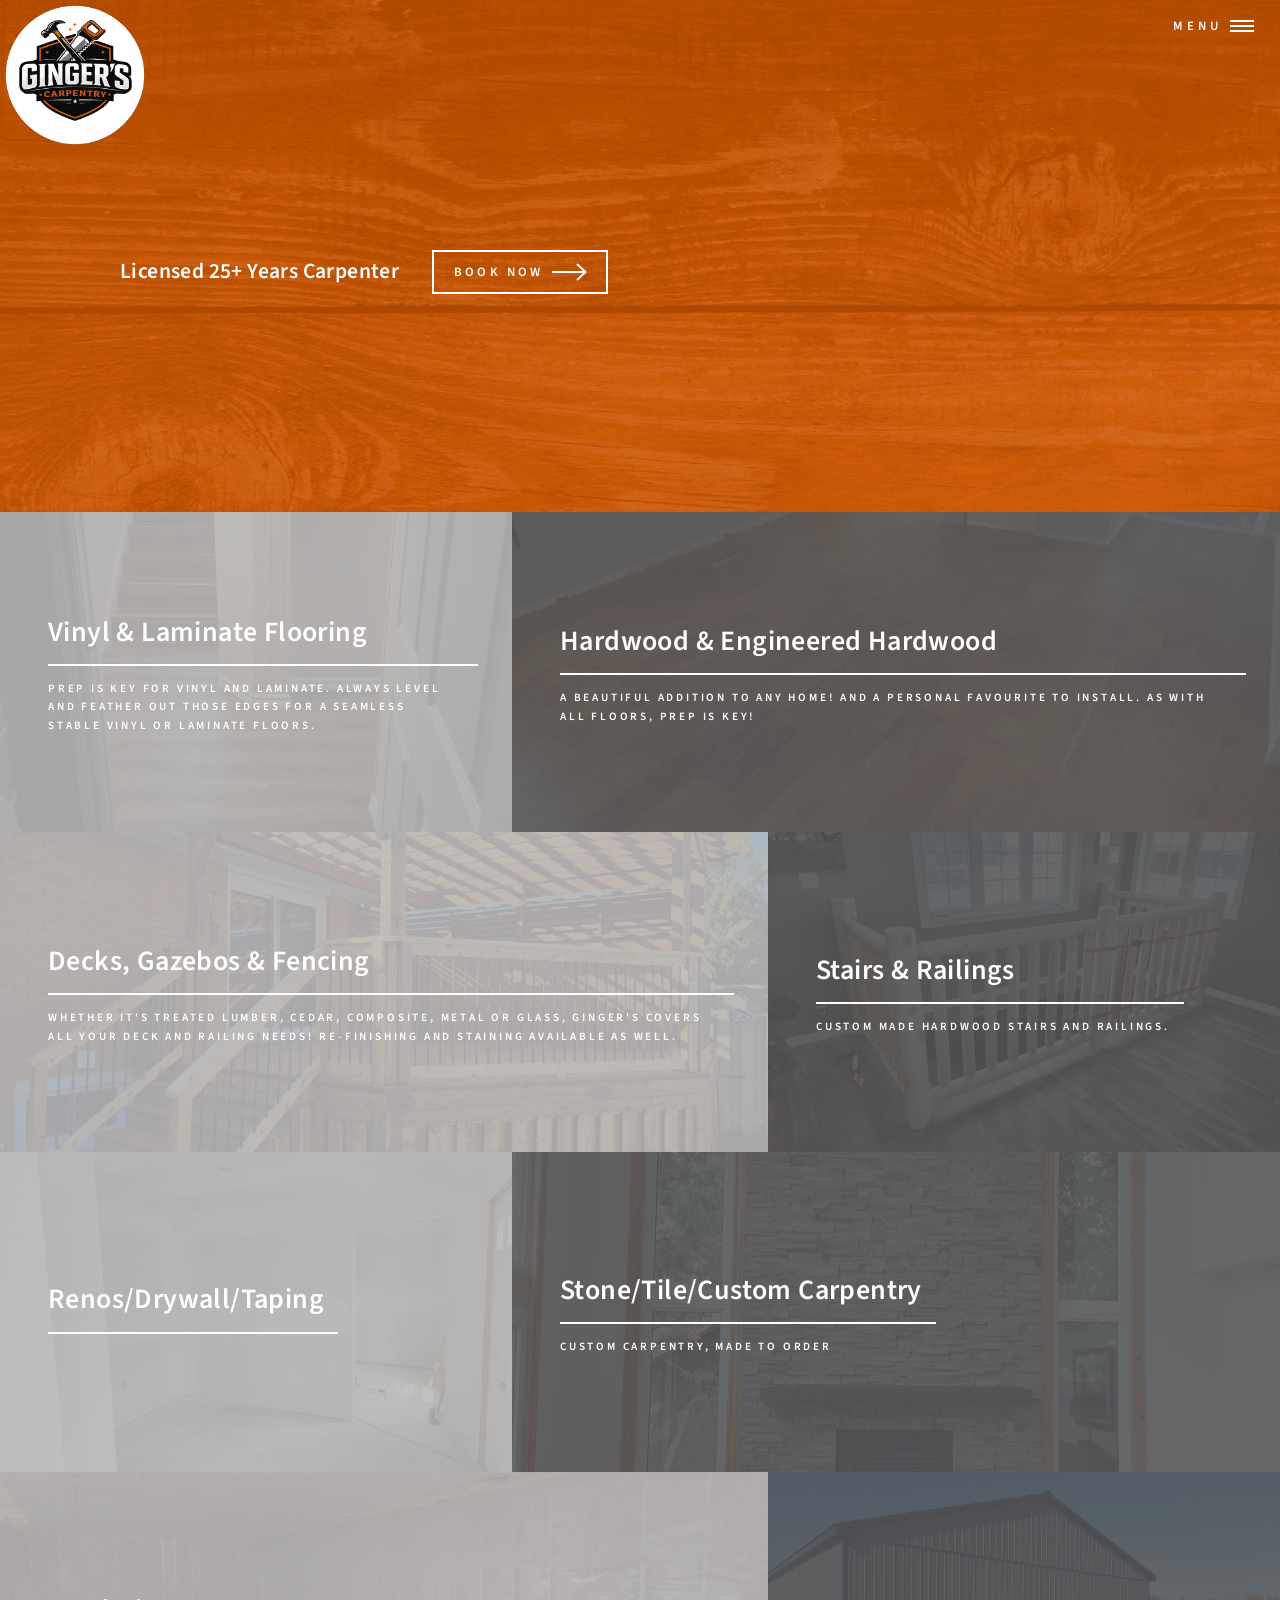
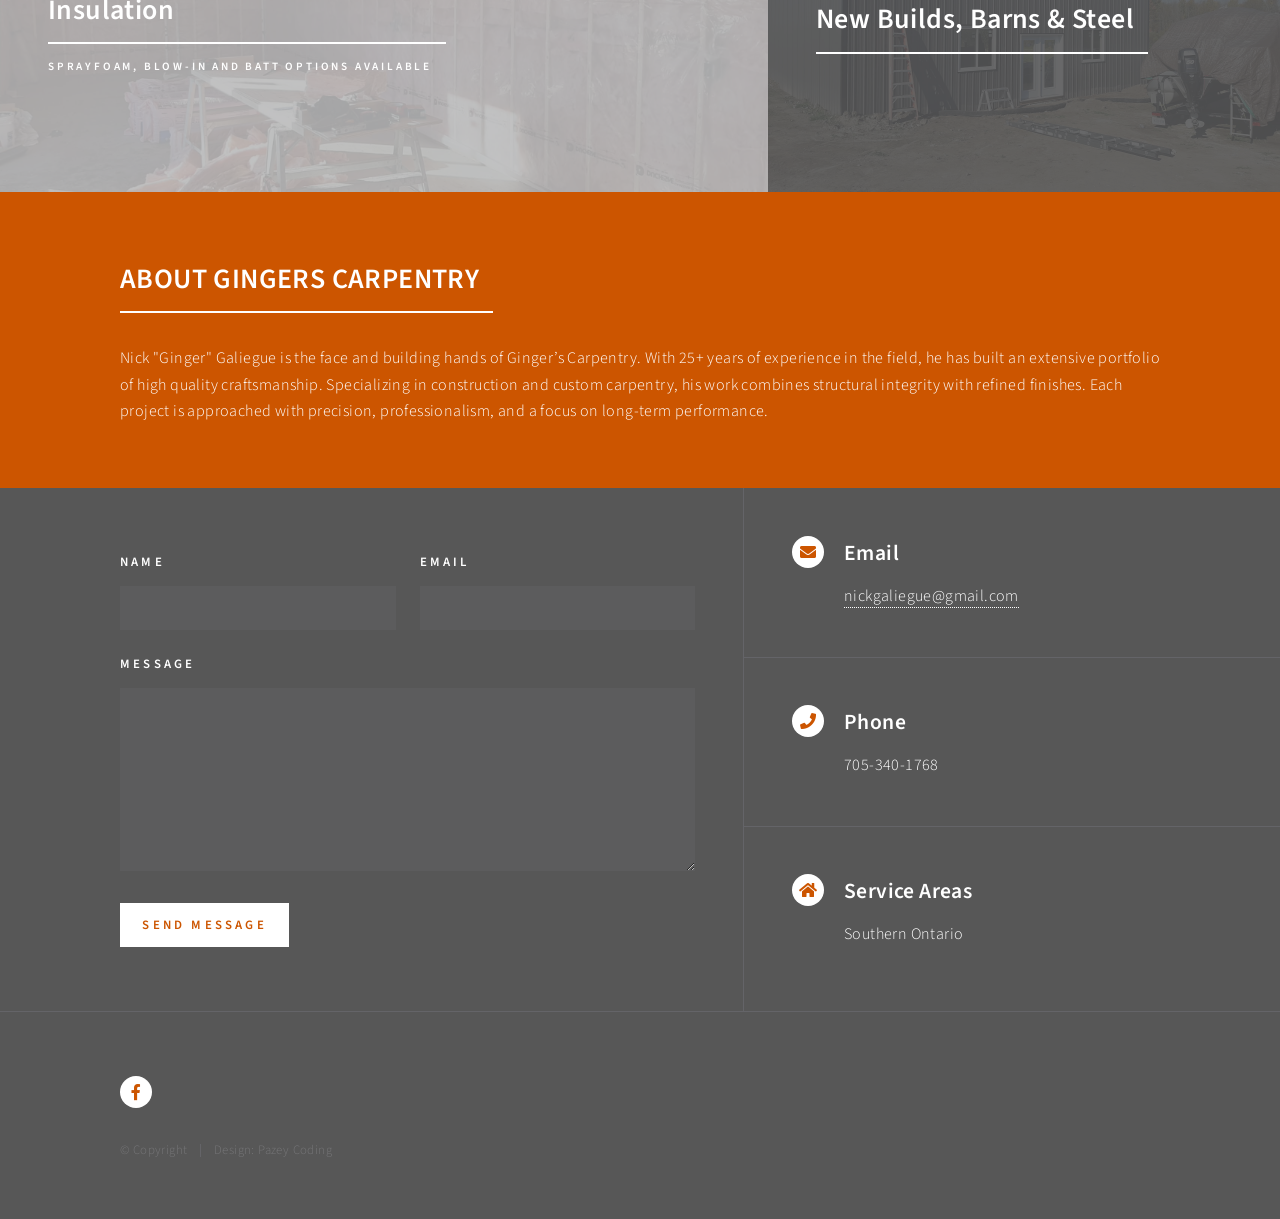
==== commit d2ddb4df: "Update index.html" ====
--- a/index.html
+++ b/index.html
@@ -84,7 +84,7 @@
 									<header class="major">
 										<h3><a href="deck.html" class="link">Decks, Gazebos & Fencing</a></h3>
 										<p>Whether it's treated lumber, cedar, composite, metal or glass, Ginger's covers all your deck and railing needs!
-Re-finishing and staining staining available as well.</p>
+Re-finishing and staining available as well.</p>
 									</header>
 								</article>
 								<article>
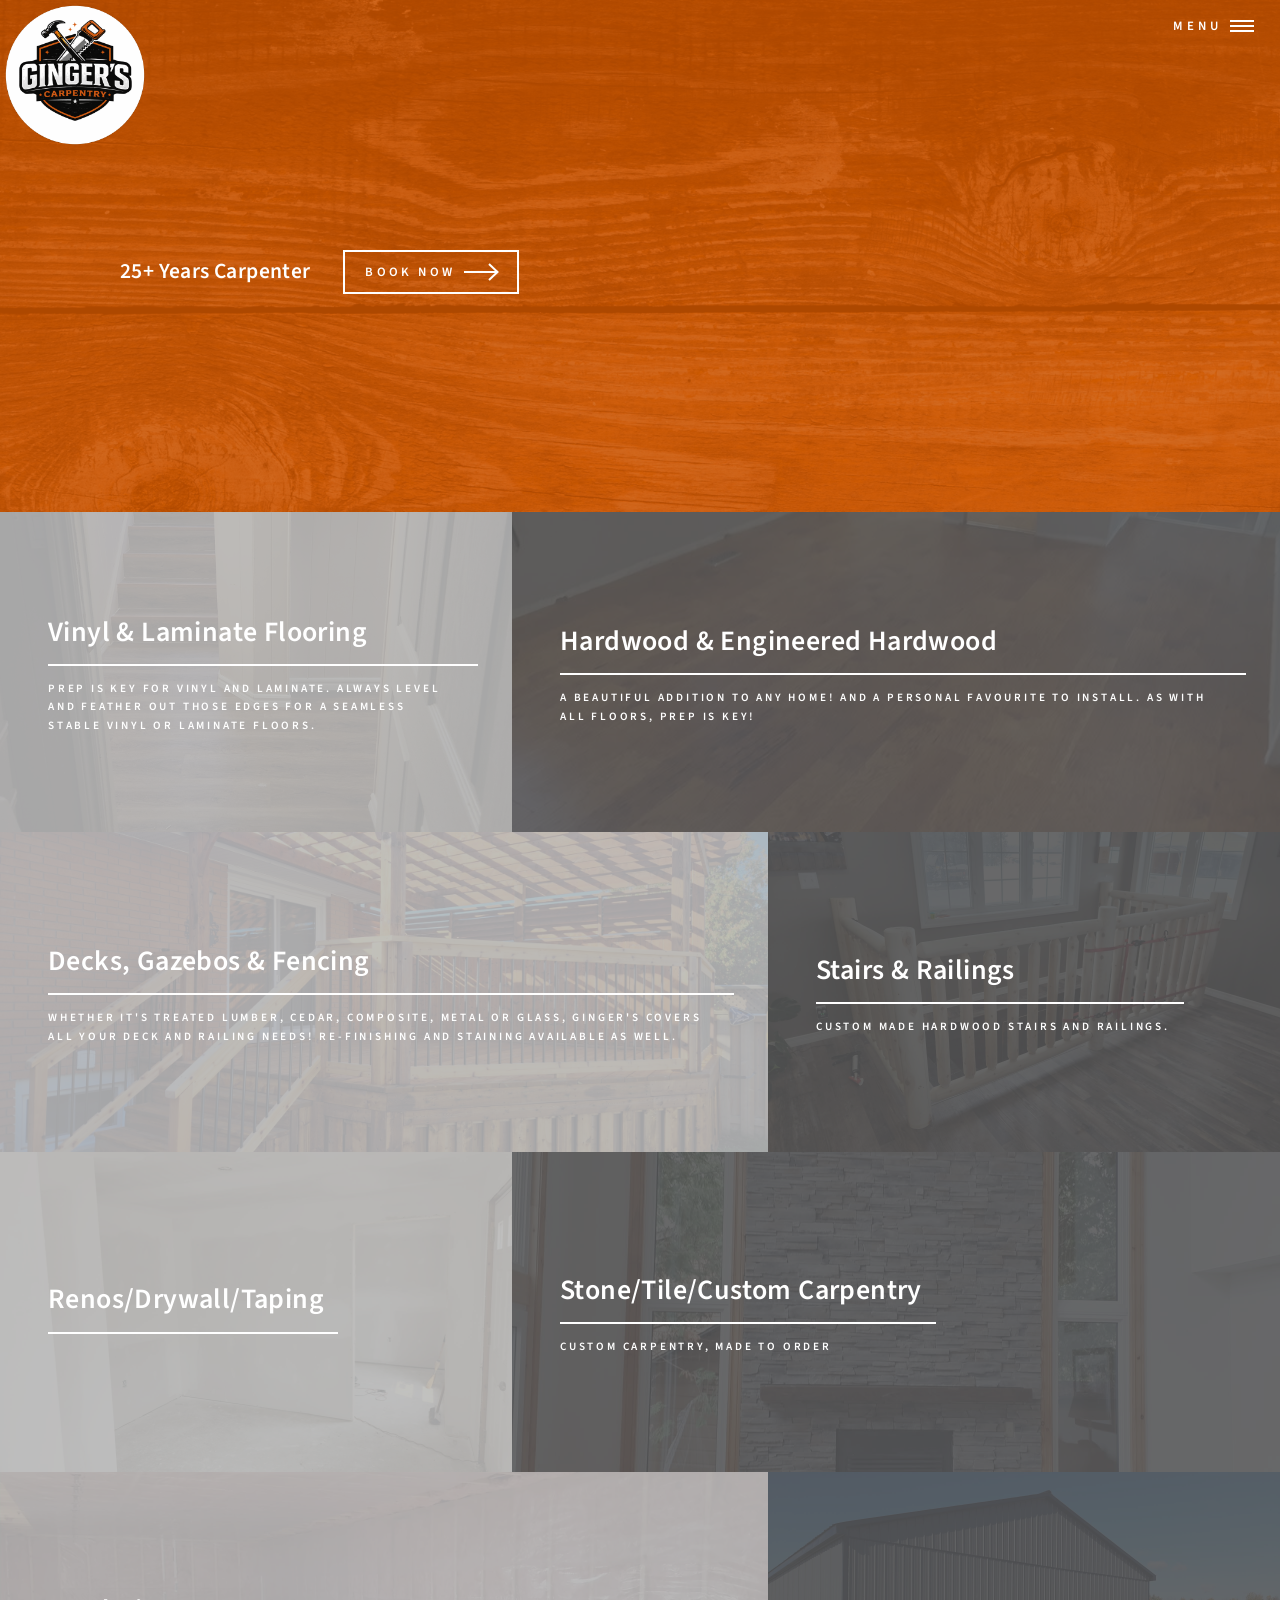
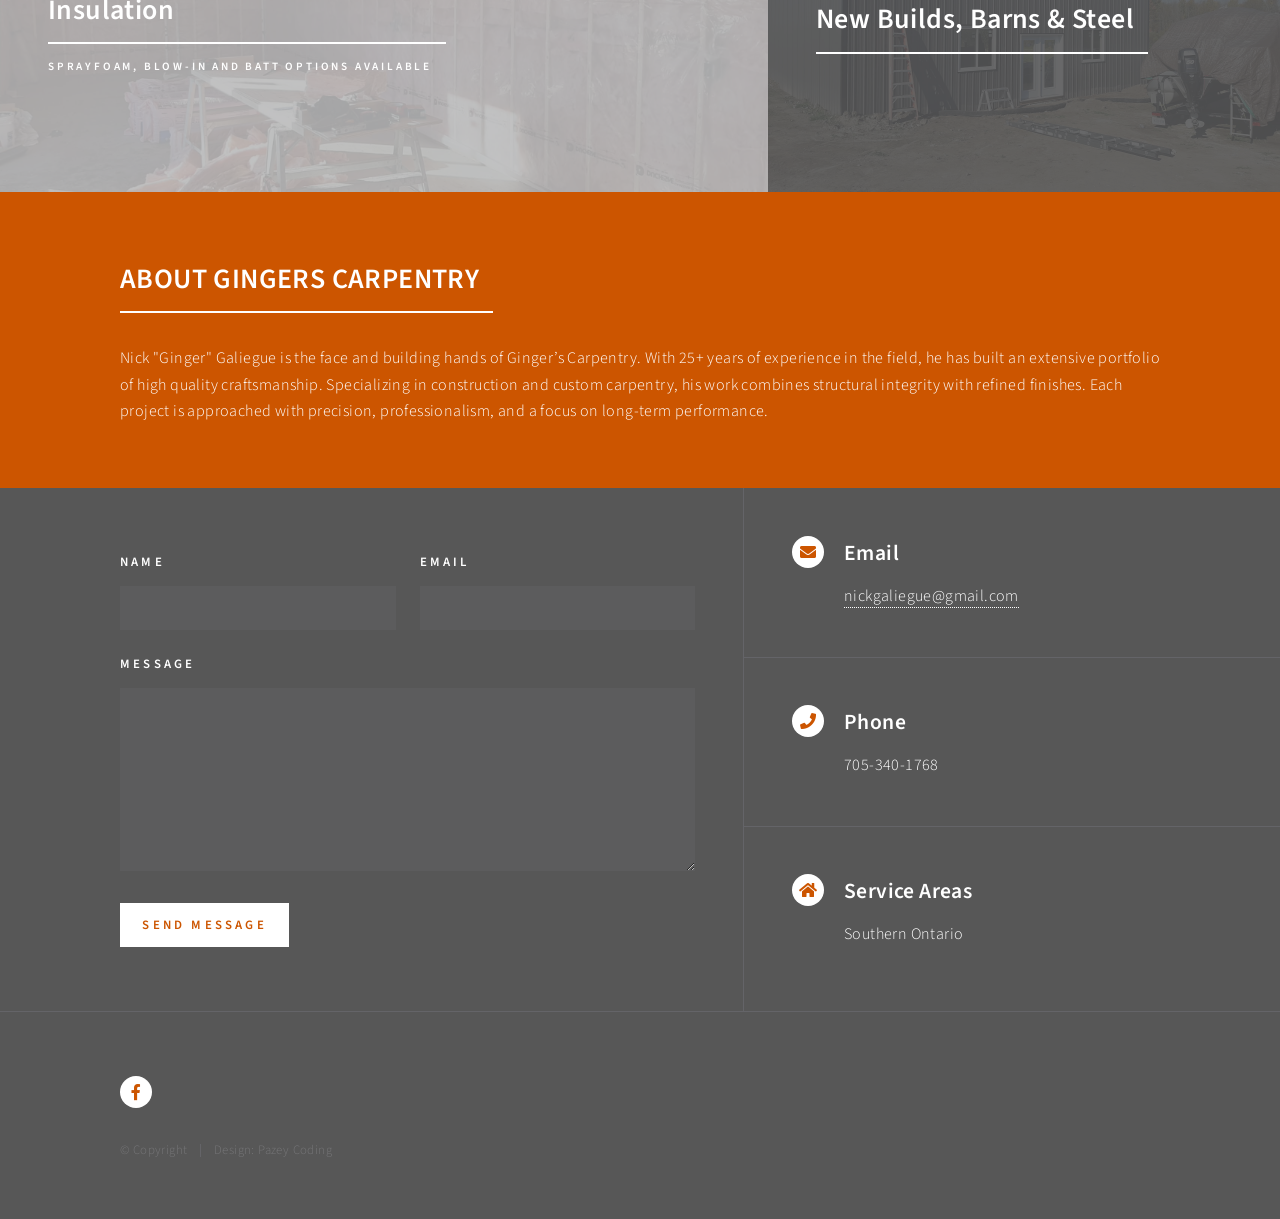
==== commit dcc097c3: "Update index.html" ====
--- a/index.html
+++ b/index.html
@@ -44,7 +44,7 @@
 								<br>
 								<br>
 								<br>
-								<h3>Licensed 25+ Years Carpenter
+								<h3> 25+ Years Carpenter
 								</h3>
 								<br>
 								<ul class="actions">
